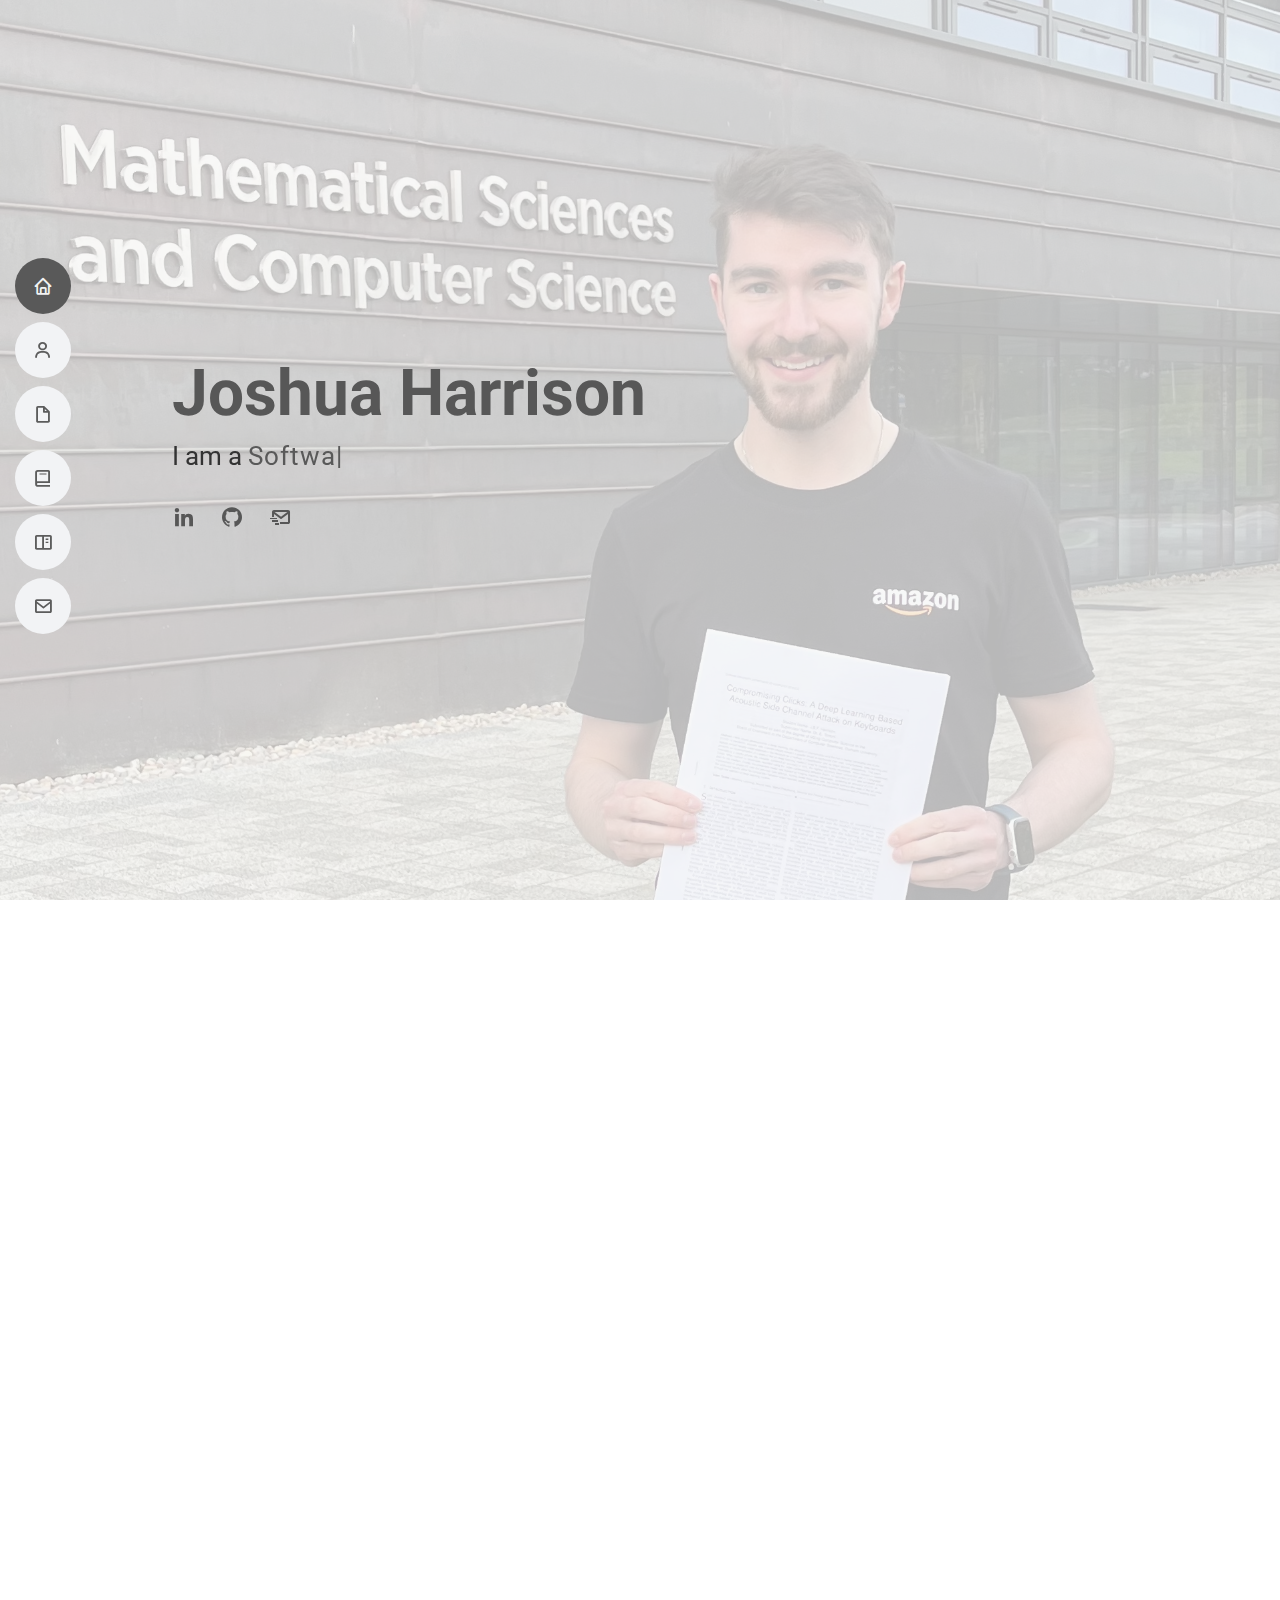
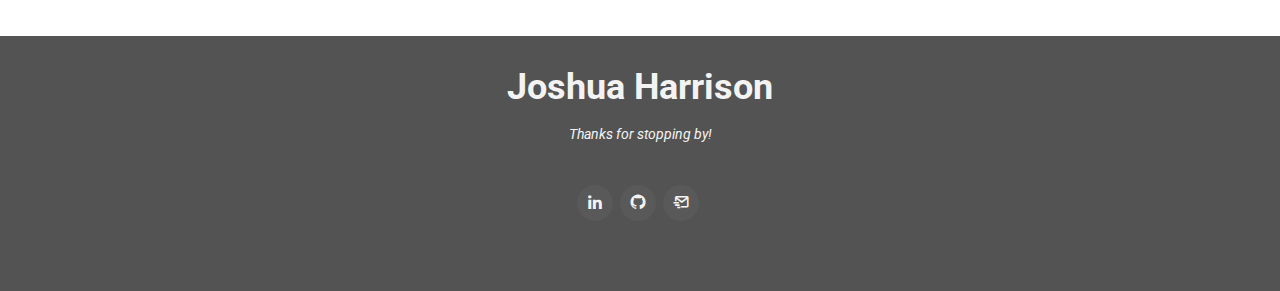
==== index.html @ a740c92d "adds sway instead of html link" ====
<!DOCTYPE html>
<html lang="en">

<head>
  <meta charset="utf-8">
  <meta content="width=device-width, initial-scale=1.0" name="viewport">

  <title>Joshua Harrison</title>
  <meta content="" name="description">
  <meta content="" name="keywords">

  <!-- Favicons -->
  <link href="assets/img/favicon.png" rel="icon">
  <link href="assets/img/apple-touch-icon.png" rel="apple-touch-icon">

  <!-- Google Fonts -->
  <link rel="preconnect" href="https://fonts.gstatic.com" crossorigin>
  <link
    href="https://fonts.googleapis.com/css2?family=Roboto:ital,wght@0,100;0,300;0,400;0,500;0,700;0,900;1,100;1,300;1,400;1,500;1,700;1,900&display=swap"
    rel="stylesheet">

  <!-- Vendor CSS Files -->
  <link href="assets/vendor/aos/aos.css" rel="stylesheet">
  <link href="assets/vendor/bootstrap/css/bootstrap.min.css" rel="stylesheet">
  <link href="assets/vendor/bootstrap-icons/bootstrap-icons.css" rel="stylesheet">
  <link href="assets/vendor/boxicons/css/boxicons.min.css" rel="stylesheet">
  <link href="assets/vendor/glightbox/css/glightbox.min.css" rel="stylesheet">
  <link href="assets/vendor/swiper/swiper-bundle.min.css" rel="stylesheet">

  <!-- Template Main CSS File -->
  <link href="assets/css/style.css" rel="stylesheet">

  <!-- =======================================================
  * Template Name: MyResume - v4.3.0
  * Template URL: https://bootstrapmade.com/free-html-bootstrap-template-my-resume/
  * Author: BootstrapMade.com
  * License: https://bootstrapmade.com/license/
  ======================================================== -->
</head>

<body>

  <!-- ======= Mobile nav toggle button ======= -->
  <!-- <button type="button" class="mobile-nav-toggle d-xl-none"><i class="bi bi-list mobile-nav-toggle"></i></button> -->
  <i class="bi bi-list mobile-nav-toggle d-xl-none"></i>
  <!-- ======= Header ======= -->
  <header id="header" class="d-flex flex-column justify-content-center">

    <nav id="navbar" class="navbar nav-menu">
      <ul>
        <li><a href="#hero" class="nav-link scrollto active"><i class="bx bx-home"></i> <span>Home</span></a></li>
        <li><a href="#about" class="nav-link scrollto"><i class="bx bx-user"></i> <span>About</span></a></li>
        <li><a href="#resume" class="nav-link scrollto"><i class="bx bx-file-blank"></i> <span>Resume</span></a></li>
        <li><a href="#projects" class="nav-link scrollto"><i class="bx bx-book"></i> <span>Published Papers</span></a></li>
        <li><a href="#portfolio" class="nav-link scrollto"><i class="bx bx-book-content"></i> <span>Portfolio</span></a>
        </li>
        <li><a href="#contact" class="nav-link scrollto"><i class="bx bx-envelope"></i> <span>Contact</span></a></li>
      </ul>
    </nav><!-- .nav-menu -->

  </header><!-- End Header -->

  <!-- ======= Hero Section ======= -->
  <section id="hero" class="d-flex flex-column justify-content-center">
    <div class="container" data-aos="zoom-in" data-aos-delay="100">
      <h1>Joshua Harrison</h1>
      <p>I am a <span class="typed"
          data-typed-items="Software Development Engineer, First Class MEng Computer Scientist, Published academic, Durham University graduate, Music lover, Book lover"></span>
      </p>
      <div class="social-links">
        <a href="https://www.linkedin.com/in/jbfh/" class="linkedin"><i class="bx bxl-linkedin"></i></a>
        <a href="https://github.com/JBFH-Dev" class="facebook"><i class="bx bxl-github"></i></a>
        <a href="mailto:josh@jbfh.com" class="email"><i class="bx bx-mail-send"></i></a>
      </div>
    </div>
  </section><!-- End Hero -->

  <main id="main">

    <!-- ======= About Section ======= -->
    <section id="about" class="about">
      <div class="container" data-aos="fade-up">

        <div class="section-title">
          <h2>About</h2>
        </div>

        <div class="row">
          <div class="col-lg-4">
            <img src="assets/img/FullBW.JPEG" class="img-fluid" alt="" style="border-radius: 25px;">
          </div>
          <div class="col-lg-8 pt-4 pt-lg-0 content">
            <h2 style="text-transform: none; font-weight: 500;">Hello World.</h2>
            <p>
              With a year of dynamic experience as a Software Developer at Amazon and two insightful internships at Barclays,
              I've cultivated a solid foundation in feature development and collaborative dynamics.
              <br><br>
              Beyond my career, my passion for machine learning and innate curiosity has driven projects
              such as <a href="https://github.com/JBFH-Dev/Stock-Headline-Sentiment-Accuracy-Classifier">language-based stock analysis models</a>, 
              <a href="https://github.com/JBFH-Dev/Yelp-Restaurant-Hybrid-Recommender-System">hybrid recommender systems</a>,
              <a href="https://sway.office.com/1DdJevvHJ4UG0EzP?ref=Link&loc=mysways">contributions to national curriculums</a> and
              a published paper that found its way into news, blogs, and radio discussions across Canada, Brazil, the US, and the UK.
              <br><br>
              Thinking towards my future, my path is now aimed at the crossroads of technology and management. 
              With a balanced experience in owning crucial meetings, rapid prioritisation and technical design
              I'm excited about the prospect of contributing my skills to higher-level software engineering roles and transitioning into entry-level management positions. 
              <br><br>
              Join me as I navigate these paths and work towards bringing a balanced blend of innovation, customer delight and practicality to my work.
            </p>
            <div class="row">
              <div class="col-lg-6">
                <ul>
                  <li></li>
                  <li><i class="bi bi-chevron-right"></i> <strong>Location:</strong> <span>London, UK</span></li>
                  <li><i class="bi bi-chevron-right"></i> <strong>Relocation:</strong> <span>Possible</span></li>
                  <li><i class="bi bi-chevron-right"></i> <strong>Employment:</strong> <span>SDE at Amazon <em>(1 year)</em></span></li>
                  <li><i class="bi bi-chevron-right"></i> <strong>Email:</strong> <span><a
                        href="mailto:josh@jbfh.com">josh@jbfh.com</a></span></span></li>
                </ul>
              </div>
            </div>
          </div>
        </div>
      </div>
    </section><!-- End About Section -->

    <!-- ======= Facts Section ======= -->
    <!--
    <section id="facts" class="facts">
      <div class="container" data-aos="fade-up">

        <div class="section-title">
          <h2>Experience</h2>
        </div>

        <div class="row">

          <div class="col-lg-3 col-md-6">
            <div class="count-box">
              <i class="bi bi-diagram-3"></i>
              <span data-purecounter-start="0" data-purecounter-end="28" data-purecounter-duration="1"
                class="purecounter"></span>
              <p>Modules Studied</p>
            </div>
          </div>

          <div class="col-lg-3 col-md-6 mt-5 mt-lg-0">
            <div class="count-box">
              <i class="bi bi-percent"></i>
              <span data-purecounter-start="0" data-purecounter-end="74" data-purecounter-duration="1"
                class="purecounter"></span>
              <p>Weighted Average</p>
            </div>
          </div>

          <div class="col-lg-3 col-md-6 mt-5 mt-md-0">
            <div class="count-box">
              <i class="bi bi-award"></i>
              <span data-purecounter-start="0" data-purecounter-end="9" data-purecounter-duration="1"
                class="purecounter"></span>
              <p>Awards &amp; Certificates</p>
            </div>
          </div>

          <div class="col-lg-3 col-md-6 mt-5 mt-lg-0">
            <div class="count-box">
              <i class="bi bi-door-open"></i>
              <span data-purecounter-start="0" data-purecounter-end="2" data-purecounter-duration="1"
                class="purecounter"></span>
              <p>Internships</p>
            </div>
          </div>

        </div>

      </div>
    </section>--><!-- End Facts Section -->

    <!-- ======= Skills Section ======= -->
    <section id="skills" class="skills section-bg">
      <div class="container" data-aos="fade-up">

        <div class="section-title">
          <h2>Skills</h2>
          <p>Throughout my experience in tech, I have attained a number of skills at varying levels of proficiency.
            Please see below for an example of some of the technologies I have had the opportunity to use. This is a
            list I'm always excited and eager to add to!</p>
        </div>

        <div class="row skills-content">

          <div class="col-lg-6">

            <div class="progress">
              <span class="skill">Python <i class="val">100%</i></span>
              <div class="progress-bar-wrap">
                <div class="progress-bar" role="progressbar" aria-valuenow="100" aria-valuemin="0" aria-valuemax="100">
                </div>
              </div>
            </div>

            <div class="progress">
              <span class="skill">Java <i class="val">80%</i></span>
              <div class="progress-bar-wrap">
                <div class="progress-bar" role="progressbar" aria-valuenow="80" aria-valuemin="0" aria-valuemax="100">
                </div>
              </div>
            </div>

            <div class="progress">
              <span class="skill">DevOps <i class="val">80%</i></span>
              <div class="progress-bar-wrap">
                <div class="progress-bar" role="progressbar" aria-valuenow="80" aria-valuemin="0" aria-valuemax="100">
                </div>
              </div>
            </div>

            <div class="progress">
              <span class="skill">Amazon Web Services <i class="val">60%</i></span>
              <div class="progress-bar-wrap">
                <div class="progress-bar" role="progressbar" aria-valuenow="60" aria-valuemin="0" aria-valuemax="100">
                </div>
              </div>
            </div>

          </div>

          <div class="col-lg-6">

            <div class="progress">
              <span class="skill">C <i class="val">60%</i></span>
              <div class="progress-bar-wrap">
                <div class="progress-bar" role="progressbar" aria-valuenow="60" aria-valuemin="0" aria-valuemax="100">
                </div>
              </div>
            </div>

            <div class="progress">
              <span class="skill">AWS CDK <i class="val">60%</i></span>
              <div class="progress-bar-wrap">
                <div class="progress-bar" role="progressbar" aria-valuenow="60" aria-valuemin="0" aria-valuemax="100">
                </div>
              </div>
            </div>

            <div class="progress">
              <span class="skill">SQL <i class="val">50%</i></span>
              <div class="progress-bar-wrap">
                <div class="progress-bar" role="progressbar" aria-valuenow="50" aria-valuemin="0" aria-valuemax="100">
                </div>
              </div>
            </div>

            <div class="progress">
              <span class="skill">Hadoop <i class="val">40%</i></span>
              <div class="progress-bar-wrap">
                <div class="progress-bar" role="progressbar" aria-valuenow="40" aria-valuemin="0" aria-valuemax="100">
                </div>
              </div>
            </div>

          </div>
        </div>
      </div>
    </section><!-- End Skills Section -->

    <!-- ======= Resume Section ======= -->
    <section id="resume" class="resume">
      <div class="container" data-aos="fade-up">

        <div class="section-title">
          <h2>Resume</h2>
          <p>Below is a selection of my relevant work experience, please see my <a
              href="https://www.linkedin.com/in/jbfh/">LinkedIn</a> or <a href="#contact">Contact Me</a> for further
            details. </p>
        </div>

        <div class="row">
          <div class="col-lg-6">
            <h3 class="resume-title">Education</h3>
            <div class="resume-item">
              <img class="logo" src="assets/img/DurhamLogo.jpeg" alt="Durham Shield Logo">
              <h4>Durham University, UK</h4>
              <h5>2018 - 2022</h5>
              <p><em>MEng Computer Science</em></p>
              <p>Weighted Average: <b>74%</b> (1st Class with Honours)
                <br>Modules studied include:
              </p>
              <ul style="line-height: 0.8em;">
                <li>Cybersecurity</li>
                <li>Recommender Systems</li>
                <li>Software Engineering</li>
                <li>Networks and Systems</li>
                <li>Natural Language Processing</li>
                <li>Virtual and Augmented reality</li>
                <li>Multimedia and Game Development</li>
                <li>Public Engagement in Computer Science</li>
                <li>Deep Learning and Reinforcement Learning</li>
                <li>Advanced Computer Graphics and Visualization</li>
                <li>Computer Vision &amp; Advanced Computer Vision</li>
                <li>Computational Modelling in the Humanities and Social Sciences</li>
              </ul>
            </div>
            <div class="resume-item">
              <img class="logo" src="assets/img/BVGSLogo.jpeg" alt="Bishop Vesey's Grammar School Logo">
              <h4>Bishop Vesey's Grammar School</h4>
              <h5>2016 - 2018</h5>
              <p><em>A-Levels: Computer Science, Mathematics &amp; Physics</em><br>
                Grades: <b>A*, A*, A</b> respectively</p>
              <p><em>AS-Level: History</em><br>
                Grade: <b>A</b></p>
            </div>
          </div>
          <div class="col-lg-6">
            <h3 class="resume-title">Experience</h3>
            <div class="resume-item">
              <img class="logo" src="assets/img/AmazonLogo.jpeg" alt="Amazon Smile Logo">
              <h4>Software Development Engineer</h4>
              <h5>08/2022 - Present</h5>
              <p><em>Amazon</em></p>
              <ul>
                <li>Increased customer retention by adapting Prime Video Channels' 'Remind Me Later' feature for global use.</li>
                <li>Reduced oncall workload by taking ownership of automated alarming strategies for large scale services using AWS CDK.</li>
                <li>Identified and engaged with service vulnerabilities by particing in team's oncall rota.</li>
                <li>Increased access to employee support networks by actively developing and maintaining the Mental Health & Welbeing affinity group website.</li>
              </ul>
            </div>
            <div class="resume-item">
              <img class="logo" src="assets/img/BarclaysLogo.jpeg" alt="Barclays Eagle Logo">
              <h4>Risk, finance &amp; treasury technology intern</h4>
              <h5>06/2021 - 08/2021</h5>
              <p><em>Barclays</em></p>
              <ul>
                <li>Optimized and automated distributed cloud resource monitoring from
                  taking hours to minutes through VBA automation.</li>
                <li>Took ownership and led neurodiversity event
                  with 800+ invitees.</li>
              </ul>
            </div>
            <div class="resume-item">
              <img class="logo" src="assets/img/BarclaysLogo.jpeg" alt="Barclays Eagle Logo">
              <h4>Risk, finance &amp; treasury technology intern</h4>
              <h5>07/2020 - 08/2020</h5>
              <p><em>Barclays</em></p>
              <ul>
                <li>Contributed to data reconciliation for the European Securities and Markets Authority across 14 tables and over 3,000,000 records using Hadoop, Excel, SQL
                  and HIVE.</li>
                <li>Improved DevOps usage and project
                  management by migrating team from JIRA
                  to Rally.</li>
              </ul>
            </div>
            <div class="resume-item">
              <img class="logo" src="assets/img/DurhamLogo.jpeg" alt="Durham Shield Logo">
              <h4>Bar Staff, Gym Staff & Assistant Events Officer</h4>
              <h5>11/2021 - 07/2022</h5>
              <p><em>South College, Durham University</em></p>
              <ul>
                <li>Worked within a diverse team to lead and support in-house events, create inclusive environments and regularly break bar revenue
                  records while raising significant money for charity.</li>
              </ul>
            </div>
            <div class="resume-item">
              <img class="logo" src="assets/img/NHSLogo.jpeg" alt="NHS Logo">
              <h4>Young advisor &amp; Youth lead champion</h4>
              <h5>10/2015 - 06/2018</h5>
              <p><em>NHS &amp; CYP-IAPT</em></p>
              <ul>
                <li>Assisted in re-centering the Derby University CBT training course to centre on the patient as an end
                customer.</li>
                <li>Presented at regional board meetings to update senior staff with customer experience.</li>
                <li>Enforced quality service across hospitals in the midlands through audits, interviews and board
                  meetings with NHS trusts.</li>
              </ul>
            </div>
            <div class="resume-item">
              <h4>Actor</h4>
              <h5>07/2008 - 07/2016</h5>
              <p><em>TrEAD Stage School</em></p>
              <ul>
                <li>Performed within diverse casts to develop and perform musicals with professional
                  west-end choreographers and directors.</li>
                <li>Acquired leading roles in venues across the country, most notably the Manchester Palace Theatre.</li>
              </ul>
            </div>
          </div>
        </div>

      </div>
    </section><!-- End Resume Section -->

    <!-- ======= Project Section ======= -->
    <section id="projects" class="about">
      <div class="container" data-aos="fade-up">
        <div class="row">
          <div class="col-lg-4">
            <img src="assets/img/Abstract.png" class="img-fluid" alt="" style="border-radius: 10px; filter: brightness(90%);">
          </div>
          <div class="col-lg-8 pt-4 pt-lg-0 content">
            <h2 style="text-transform: none; font-weight: 500;">A Practical Deep Learning-Based Acoustic Side Channel Attack on Keyboards</h2>
            <p>
              As part of my MEng at Durham University (2018 - 2022), I performed an experiment in which I wanted to see if a deep learning (DL) model built for image recognition
              could apply it's top-of-the-line architecture to the relatively underexplored problem of keystroke acoustic classification...
            </p>

            <div class="info">
              <div class="email">
                  <a href="./AcousticAttack.html" style="text-decoration: none;"><button class="projectButton"><i class="bx bx-link"></i><h5>See more</h5></button></a>
              </div>
            </div>

          </div>
        </div>
      </div>
    </section><!-- End Project Section -->

    <!-- ======= Portfolio Section ======= -->
    <section id="portfolio" class="portfolio section-bg">
      <div class="container" data-aos="fade-up">

        <div class="section-title">
          <h2>Portfolio</h2>
          <p>Below are a few of my past projects both from personal interest and as part of my degree, keep checking
            back or follow my <a href="https://github.com/JBFH-Dev">GitHub</a> to see progress!</p>
        </div>

        <div class="row">
          <div class="col-lg-12 d-flex justify-content-center" data-aos="fade-up" data-aos-delay="100">
            <ul id="portfolio-flters">
              <li data-filter="*" class="filter-active">All</li>
              <li data-filter=".filter-ml">Machine Learning</li>
              <li data-filter=".filter-web">Web</li>
            </ul>
          </div>
        </div>

        <div class="row portfolio-container" data-aos="fade-up" data-aos-delay="200">

          <div class="col-lg-4 col-md-6 portfolio-item filter-web">
            <div class="portfolio-wrap">
              <img src="assets/img/portfolio/ExploreBeaurepaire.png" class="img-fluid" alt="">
              <div class="portfolio-info">
                <h4>Explore Beaurepaire</h4>
                <p>HTML/CSS, JS, MongoDB</p>
                <div class="portfolio-links">
                  <a href="ExploreBeaurepaire.html" class="portfolio-details-lightbox" data-glightbox="type: external"
                  title="Portfolio Details"><i class="bx bx-plus"></i></a>
                  <a href="http://explore-beaurepaire.herokuapp.com/" data-glightbox="type: external"
                    title="Portfolio Details"><i class="bx bx-link"></i></a>
                </div>
              </div>
            </div>
          </div>

          <div class="col-lg-4 col-md-6 portfolio-item filter-ml">
            <div class="portfolio-wrap">
              <img src="assets/img/portfolio/headlines.jpg" class="img-fluid" alt="">
              <div class="portfolio-info">
                <h4>Stock Headline Sentiment Accuracy Classifier</h4>
                <p>Python - SKLearn, Pandas, Requests</p>
                <div class="portfolio-links">
                  <a href="StockHeadlines.html" class="portfolio-details-lightbox" data-glightbox="type: external"
                    title="Portfolio Details"><i class="bx bx-plus"></i></a>
                  <a href="https://github.com/JBFH-Dev/Stock-Headline-Sentiment-Accuracy-Classifier" data-glightbox="type: external"
                    title="Portfolio Details"><i class="bx bx-link"></i></a>
                </div>
              </div>
            </div>
          </div>

          <div class="col-lg-4 col-md-6 portfolio-item filter-ml">
            <div class="portfolio-wrap">
              <img src="assets/img/portfolio/RecSys.jpg" class="img-fluid" alt="">
              <div class="portfolio-info">
                <h4>Restaurant Hybrid Recommender System</h4>
                <p>Python - SKLearn, Pandas, SciPy</p>
                <div class="portfolio-links">
                  <a href="YelpRecommender.html" class="portfolio-details-lightbox" data-glightbox="type: external"
                    title="Portfolio Details"><i class="bx bx-plus"></i></a>
                  <a href="https://github.com/JBFH-Dev/Yelp-Restaurant-Hybrid-Recommender-System" data-glightbox="type: external"
                    title="Portfolio Details"><i class="bx bx-link"></i></a>
                </div>
              </div>
            </div>
          </div>

          <div class="col-lg-4 col-md-6 portfolio-item filter-ml">
            <div class="portfolio-wrap">
              <img src="assets/img/portfolio/Pegasus.png" class="img-fluid" alt="">
              <div class="portfolio-info">
                <h4>Pegasus Image Generating GAN</h4>
                <p>Python - PyTorch</p>
                <div class="portfolio-links">
                  <a href="PegasusGan.html" class="portfolio-details-lightbox" data-glightbox="type: external"
                    title="Portfolio Details"><i class="bx bx-plus"></i></a>
                  <a href="https://github.com/JBFH-Dev/Pegasus-DCGAN" data-glightbox="type: external"
                    title="Portfolio Details"><i class="bx bx-link"></i></a>
                </div>
              </div>
            </div>
          </div>

          <div class="col-lg-4 col-md-6 portfolio-item filter-web">
            <div class="portfolio-wrap">
              <img src="assets/img/portfolio/Sway.png" class="img-fluid" alt="">
              <div class="portfolio-info">
                <h4>Just a Tool: Online Safety Course for Retired Persons</h4>
                <p>MS Sway</p>
                <div class="portfolio-links">
                  <a href="OnlineSafety.html" class="portfolio-details-lightbox" data-glightbox="type: external"
                    title="Portfolio Details"><i class="bx bx-plus"></i></a>
                  <a href="https://sway.office.com/1DdJevvHJ4UG0EzP?ref=Link&loc=mysways" data-glightbox="type: external"
                    title="Portfolio Details"><i class="bx bx-link"></i></a>
                </div>
              </div>
            </div>
          </div>

          <div class="col-lg-4 col-md-6 portfolio-item filter-ml">
            <div class="portfolio-wrap">
              <img src="assets/img/portfolio/Gravitar.png" class="img-fluid" alt="">
              <div class="portfolio-info">
                <h4>Gravitar-Playing ML</h4>
                <p>Python - PyTorch</p>
                <div class="portfolio-links">
                  <a href="GravitarML.html" class="portfolio-details-lightbox" data-glightbox="type: external"
                    title="Portfolio Details"><i class="bx bx-plus"></i></a>
                  <a href="https://github.com/JBFH-Dev/Gravitar-Playing-ML" data-glightbox="type: external"
                    title="Portfolio Details"><i class="bx bx-link"></i></a>
                </div>
              </div>
            </div>
          </div>

          <div class="col-lg-4 col-md-6 portfolio-item filter-oth">
            <div class="portfolio-wrap">
              <img src="assets/img/portfolio/Food.jpg" class="img-fluid" alt="">
              <div class="portfolio-info">
                <h4>Distributed Food Ordering System</h4>
                <p>Python - Pyro4</p>
                <div class="portfolio-links">
                  <a href="FoodOrders.html" class="portfolio-details-lightbox" data-glightbox="type: external"
                    title="Portfolio Details"><i class="bx bx-plus"></i></a>
                  <a href="https://github.com/JBFH-Dev/DistributedFoodOrdering" data-glightbox="type: external"
                    title="Portfolio Details"><i class="bx bx-link"></i></a>
                </div>
              </div>
            </div>
          </div>

        </div>

      </div>
    </section><!-- End Portfolio Section -->

   

    <!-- ======= Contact Section ======= -->
    <section id="contact" class="contact">
      <div class="container" data-aos="fade-up">

        <div class="section-title">
          <h2>Contact</h2>
        </div>

        <div class="row mt-1">

          <div class="col-lg-4">
            <div class="info">

              <div class="email">
                <i class="bx bx-mail-send"></i>
                <h4>Email:</h4>
                <p><a style="color: #949494;" href="mailto:josh@jbfh.com">josh@jbfh.com</a></p>
              </div>

              <div class="email">
                <i class="bx bxl-linkedin"></i>
                <h4>LinkedIn:</h4>
                <p><a style="color: #949494;"
                    href="https://www.linkedin.com/in/jbfh/">https://www.linkedin.com/in/jbfh/</a></p>
              </div>

            </div>

          </div>

          <div class="col-lg-8 mt-5 mt-lg-0">

            <img src="assets/img/portfolio/LinkedInBanner.jpeg" class="img-fluid" alt="" style="border-radius: 25px;">
          </div>

        </div>

      </div>
    </section><!-- End Contact Section -->

  </main><!-- End #main -->

  <!-- ======= Footer ======= -->
  <footer id="footer">
    <div class="container">
      <h3>Joshua Harrison</h3>
      <p>Thanks for stopping by!</p>
      <div class="social-links">
        <a href="https://www.linkedin.com/in/jbfh/" class="linkedin"><i class="bx bxl-linkedin"></i></a>
        <a href="https://github.com/JBFH-Dev" class="facebook"><i class="bx bxl-github"></i></a>
        <a href="mailto:josh@jbfh.com" class="email"><i class="bx bx-mail-send"></i></a>
      </div>

    </div>
  </footer><!-- End Footer -->

  <div id="preloader"></div>
  <a href="#" class="back-to-top d-flex align-items-center justify-content-center"><i
      class="bi bi-arrow-up-short"></i></a>

  <!-- Vendor JS Files -->
  <script src="assets/vendor/aos/aos.js"></script>
  <script src="assets/vendor/bootstrap/js/bootstrap.bundle.min.js"></script>
  <script src="assets/vendor/glightbox/js/glightbox.min.js"></script>
  <script src="assets/vendor/isotope-layout/isotope.pkgd.min.js"></script>
  <script src="assets/vendor/php-email-form/validate.js"></script>
  <script src="assets/vendor/purecounter/purecounter.js"></script>
  <script src="assets/vendor/swiper/swiper-bundle.min.js"></script>
  <script src="assets/vendor/typed.js/typed.min.js"></script>
  <script src="assets/vendor/waypoints/noframework.waypoints.js"></script>

  <!-- Template Main JS File -->
  <script src="assets/js/main.js"></script>

</body>

</html>
---- assets/css/style.css ----
/**
* Template Name: MyResume - v4.3.0
* Template URL: https://bootstrapmade.com/free-html-bootstrap-template-my-resume/
* Author: BootstrapMade.com
* License: https://bootstrapmade.com/license/
*/

/*--------------------------------------------------------------
# General
--------------------------------------------------------------*/
body {
  font-family: "Roboto", sans-serif;
  color: #000000;
}

a {
  color: #000000;
  text-decoration: underline;
}

a:hover {
  color: #e4e4e4;
  text-decoration: none;
}

h1, h2, h3, h4, h5, h6 {
  font-family: "Roboto", sans-serif;
}

/*--------------------------------------------------------------
# Back to top button
--------------------------------------------------------------*/
.back-to-top {
  position: fixed;
  visibility: hidden;
  opacity: 0;
  right: 15px;
  bottom: 15px;
  z-index: 996;
  background: #595959;
  width: 40px;
  height: 40px;
  border-radius: 50px;
  transition: all 0.4s;
}

.back-to-top i {
  font-size: 28px;
  color: #f3f3f3;
  line-height: 0;
}

.back-to-top:hover {
  background: #b3b3b3;
  color: #f3f3f3;
}

.back-to-top.active {
  visibility: visible;
  opacity: 1;
}

/*--------------------------------------------------------------
# Preloader
--------------------------------------------------------------*/
#preloader {
  position: fixed;
  top: 0;
  left: 0;
  right: 0;
  bottom: 0;
  z-index: 9999;
  overflow: hidden;
  background: #f3f3f3;
}

#preloader:before {
  content: "";
  position: fixed;
  top: calc(50% - 30px);
  left: calc(50% - 30px);
  border: 6px solid #595959;
  border-top-color: #f3f3f3;
  border-bottom-color: #f3f3f3;
  border-radius: 50%;
  width: 60px;
  height: 60px;
  -webkit-animation: animate-preloader 1s linear infinite;
  animation: animate-preloader 1s linear infinite;
}

@-webkit-keyframes animate-preloader {
  0% {
    transform: rotate(0deg);
  }
  100% {
    transform: rotate(360deg);
  }
}

@keyframes animate-preloader {
  0% {
    transform: rotate(0deg);
  }
  100% {
    transform: rotate(360deg);
  }
}

/*--------------------------------------------------------------
# Disable aos animation delay on mobile devices
--------------------------------------------------------------*/
@media screen and (max-width: 768px) {
  [data-aos-delay] {
    transition-delay: 0 !important;
  }
}

/*--------------------------------------------------------------
# Header
--------------------------------------------------------------*/
#header {
  position: fixed;
  top: 0;
  left: 0;
  bottom: 0;
  z-index: 9997;
  transition: all 0.5s;
  padding: 15px;
  overflow-y: auto;
}

@media (max-width: 992px) {
  #header {
    width: 300px;
    background: #f3f3f3;
    border-right: 1px solid #e6e9ec;
    left: -300px;
  }
}

@media (min-width: 992px) {
  #main {
    margin-left: 100px;
  }
}

/*--------------------------------------------------------------
# Navigation Menu
--------------------------------------------------------------*/
/**
* Desktop Navigation 
*/
.nav-menu {
  padding: 0;
  display: block;
}

.nav-menu * {
  margin: 0;
  padding: 0;
  list-style: none;
}

.nav-menu > ul > li {
  position: relative;
  white-space: nowrap;
}

.nav-menu a, .nav-menu a:focus {
  display: flex;
  align-items: center;
  color: #5c5c5c;
  padding: 10px 18px;
  margin-bottom: 8px;
  transition: 0.3s;
  font-size: 15px;
  border-radius: 50px;
  background: #f2f3f5;
  height: 56px;
  width: 100%;
  overflow: hidden;
  transition: 0.3s;
}

.nav-menu a i, .nav-menu a:focus i {
  font-size: 20px;
}

.nav-menu a span, .nav-menu a:focus span {
  padding: 0 5px 0 7px;
  color: #575757;
}

@media (min-width: 992px) {
  .nav-menu a, .nav-menu a:focus {
    width: 56px;
  }
  .nav-menu a span, .nav-menu a:focus span {
    display: none;
    color: #f3f3f3;
  }
}

.nav-menu a:hover, .nav-menu .active, .nav-menu .active:focus, .nav-menu li:hover > a {
  color: #f3f3f3;
  background: #595959;
}

.nav-menu a:hover span, .nav-menu .active span, .nav-menu .active:focus span, .nav-menu li:hover > a span {
  color: #f3f3f3;
}

.nav-menu a:hover, .nav-menu li:hover > a {
  width: 100%;
  color: #f3f3f3;
}

.nav-menu a:hover span, .nav-menu li:hover > a span {
  display: block;
}

/**
* Mobile Navigation 
*/
.mobile-nav-toggle {
  position: fixed;
  right: 10px;
  top: 10px;
  z-index: 9998;
  border: 0;
  background: none;
  font-size: 28px;
  transition: all 0.4s;
  outline: none !important;
  line-height: 0;
  cursor: pointer;
  border-radius: 50px;
  padding: 5px;
}

.mobile-nav-toggle i {
  color: #575757;
}

.mobile-nav-active {
  overflow: hidden;
}

.mobile-nav-active #header {
  left: 0;
}

.mobile-nav-active .mobile-nav-toggle {
  color: #f3f3f3;
  background-color: #595959;
}

/*--------------------------------------------------------------
# Hero Section
--------------------------------------------------------------*/
#hero {
  width: 100%;
  height: 100vh;
  background: url("../img/Amzn.JPEG") top right no-repeat;
  background-size: cover;
  position: relative;
}

@media (min-width: 992px) {
  #hero {
    padding-left: 160px;
  }
}

#hero:before {
  content: "";
  background: rgba(245, 245, 245, 0.75);
  position: absolute;
  bottom: 0;
  top: 0;
  left: 0;
  right: 0;
}

#hero h1 {
  margin: 0;
  font-size: 64px;
  font-weight: 700;
  line-height: 56px;
  color: #575757;
}

#hero p {
  color: #333333;
  margin: 15px 0 0 0;
  font-size: 26px;
  font-family: "Roboto", sans-serif;
}

#hero p span {
  color: #595959;
  letter-spacing: 1px;
}

#hero .social-links {
  margin-top: 30px;
}

#hero .social-links a {
  font-size: 24px;
  display: inline-block;
  color: #575757;
  line-height: 1;
  margin-right: 20px;
  transition: 0.3s;
}

#hero .social-links a:hover {
  color: #595959;
}

@media (max-width: 992px) {
  #hero {
    text-align: center;
  }
  #hero h1 {
    font-size: 32px;
    line-height: 36px;
  }
  #hero p {
    margin-top: 10px;
    font-size: 20px;
    line-height: 24px;
  }
}

/*--------------------------------------------------------------
# Sections General
--------------------------------------------------------------*/
section {
  padding: 60px 0;
  overflow: hidden;
}

.section-title {
  text-align: center;
  padding-bottom: 30px;
}

.section-title h2 {
  font-size: 32px;
  font-weight: bold;
  text-transform: uppercase;
  margin-bottom: 20px;
  padding-bottom: 20px;
  position: relative;
  color: #535353;
}

.section-title h2::before {
  content: '';
  position: absolute;
  display: block;
  width: 120px;
  height: 1px;
  background: #ddd;
  bottom: 1px;
  left: calc(50% - 60px);
}

.section-title h2::after {
  content: '';
  position: absolute;
  display: block;
  width: 40px;
  height: 3px;
  background: #575757;
  bottom: 0;
  left: calc(50% - 20px);
}

.section-title p {
  margin-bottom: 0;
}

/*--------------------------------------------------------------
# About
--------------------------------------------------------------*/
.about .content h3 {
  font-weight: 700;
  font-size: 26px;
  color: #595959;
}

.about .content ul {
  list-style: none;
  padding: 0;
}

.about .content ul li {
  margin-bottom: 20px;
  display: flex;
  align-items: center;
}

.about .content ul strong {
  margin-right: 10px;
}

.about .content ul i {
  font-size: 16px;
  margin-right: 5px;
  color: #595959;
  line-height: 0;
}

.about .content p:last-child {
  margin-bottom: 0;
}

.about .info {
  width: 100%;
  background: #fff;
  justify-content: center;
  align-items: center;
}

.about .info i {
  font-size: 20px;
  color: #595959;
  float: left;
  width: 44px;
  height: 44px;
  background: #d3d3d3;
  display: flex;
  justify-content: center;
  align-items: center;
  border-radius: 50px;
  margin-right: 16px;
  transition: all 0.3s ease-in-out;
}

.projectButton {
  border-style: none;
  border-radius: 20px;
  display: flex;
  justify-content: center;
  align-items: center;
  padding: 13px;
}

.about .info h5 {
  padding: 0 0 0 0px;
  margin-bottom: 0px;
}

.about .info p {
  padding: 0 0 0 60px;
  margin-bottom: 0;
  font-size: 14px;
  color: #949494;
}

.about .info .email, .contact .info .phone {
  margin-top: 40px;
}

.about .info .email:hover i, .contact .info .address:hover i, .contact .info .phone:hover i {
  background: #595959;
  color: #f3f3f3;
}


/*--------------------------------------------------------------
# Facts
--------------------------------------------------------------*/
.facts .count-box {
  padding: 30px 30px 25px 30px;
  margin-top: 30px;
  width: 100%;
  position: relative;
  text-align: center;
  background: #f3f3f3;
}

.facts .count-box i {
  position: absolute;
  top: -25px;
  left: 50%;
  transform: translateX(-50%);
  font-size: 24px;
  background: #595959;
  color: #f3f3f3;
  border-radius: 50px;
  display: inline-flex;
  align-items: center;
  justify-content: center;
  width: 48px;
  height: 48px;
}

.facts .count-box span {
  font-size: 36px;
  display: block;
  font-weight: 600;
  color: #1f1f1f;
}

.facts .count-box p {
  padding: 0;
  margin: 0;
  font-family: "Roboto", sans-serif;
  font-size: 14px;
}

/*--------------------------------------------------------------
# Skills
--------------------------------------------------------------*/
.skills .progress {
  height: 60px;
  display: block;
  background: none;
  border-radius: 0;
}

.skills .progress .skill {
  padding: 10px 0;
  margin: 0;
  text-transform: uppercase;
  display: block;
  font-weight: 600;
  font-family: "Roboto", sans-serif;
  color: #494949;
}

.skills .progress .skill .val {
  float: right;
  font-style: normal;
}

.skills .progress-bar-wrap {
  background: #f2f3f5;
}

.skills .progress-bar {
  width: 1px;
  height: 10px;
  transition: .9s;
  background-color: #595959;
}

/*--------------------------------------------------------------
# Resume
--------------------------------------------------------------*/
.resume .resume-title {
  font-size: 26px;
  font-weight: 700;
  margin-top: 20px;
  margin-bottom: 20px;
  color: #494949;
}

img.logo {
  height: 10%;
  width: 10%;
  border-radius: 5%; 
  display: block; 
  margin-bottom: 10px;
}

.resume .resume-item {
  padding: 0 0 20px 20px;
  margin-top: -2px;
  border-left: 2px solid #595959;
  position: relative;
}

.resume .resume-item h4 {
  line-height: 18px;
  font-size: 18px;
  font-weight: 600;
  text-transform: uppercase;
  font-family: "Roboto", sans-serif;
  color: #595959;
  margin-bottom: 10px;
}

.resume .resume-item h5 {
  font-size: 14px;
  font-style: italic;
  background: #535353;
  color: #f3f3f3;
  padding: 5px 15px;
  display: inline-block;
  font-weight: 400;
  margin-bottom: 10px;
}

.resume .resume-item ul {
  padding-left: 20px;
}

.resume .resume-item ul li {
  padding-bottom: 10px;
}

.resume .resume-item:last-child {
  padding-bottom: 0;
}

.resume .resume-item::before {
  content: "";
  position: absolute;
  width: 16px;
  height: 16px;
  border-radius: 50px;
  left: -9px;
  top: 0;
  background: #f3f3f3;
  border: 2px solid #595959;
}

/*--------------------------------------------------------------
# Portfolio
--------------------------------------------------------------*/
.portfolio .portfolio-item {
  margin-bottom: 30px;
}

.portfolio #portfolio-flters {
  padding: 0;
  margin: 0 auto 25px auto;
  list-style: none;
  text-align: center;
  background: #f3f3f3;
  border-radius: 50px;
  padding: 2px 15px;
}

.portfolio #portfolio-flters li {
  cursor: pointer;
  display: inline-block;
  padding: 10px 15px;
  font-size: 14px;
  font-weight: 600;
  line-height: 1;
  text-transform: uppercase;
  color: #000000;
  margin-bottom: 5px;
  transition: all 0.3s ease-in-out;
}

.portfolio #portfolio-flters li:hover, .portfolio #portfolio-flters li.filter-active {
  color: #595959;
}

.portfolio #portfolio-flters li:last-child {
  margin-right: 0;
}

.portfolio .portfolio-wrap {
  transition: 0.3s;
  position: relative;
  overflow: hidden;
  z-index: 1;
  background: rgba(69, 80, 91, 0.8);
}

.portfolio .portfolio-wrap::before {
  content: "";
  background: rgba(255, 255, 255, 0.7);
  position: absolute;
  left: 30px;
  right: 30px;
  top: 30px;
  bottom: 30px;
  transition: all ease-in-out 0.3s;
  z-index: 2;
  opacity: 0;
}

.portfolio .portfolio-wrap .portfolio-info {
  opacity: 0;
  position: absolute;
  top: 0;
  left: 0;
  right: 0;
  bottom: 0;
  text-align: center;
  z-index: 3;
  transition: all ease-in-out 0.3s;
  display: flex;
  flex-direction: column;
  justify-content: center;
  align-items: center;
}

.portfolio .portfolio-wrap .portfolio-info::before {
  display: block;
  content: "";
  width: 48px;
  height: 48px;
  position: absolute;
  top: 35px;
  left: 35px;
  border-top: 3px solid #d7dce1;
  border-left: 3px solid #d7dce1;
  transition: all 0.5s ease 0s;
  z-index: 9994;
}

.portfolio .portfolio-wrap .portfolio-info::after {
  display: block;
  content: "";
  width: 48px;
  height: 48px;
  position: absolute;
  bottom: 35px;
  right: 35px;
  border-bottom: 3px solid #d7dce1;
  border-right: 3px solid #d7dce1;
  transition: all 0.5s ease 0s;
  z-index: 9994;
}

.portfolio .portfolio-wrap .portfolio-info h4 {
  font-size: 20px;
  color: #575757;
  font-weight: 600;
}

.portfolio .portfolio-wrap .portfolio-info p {
  color: #575757;
  font-size: 14px;
  text-transform: uppercase;
  padding: 0;
  margin: 0;
}

.portfolio .portfolio-wrap .portfolio-links {
  text-align: center;
  z-index: 4;
}

.portfolio .portfolio-wrap .portfolio-links a {
  color: #575757;
  margin: 0 2px;
  font-size: 28px;
  display: inline-block;
  transition: 0.3s;
}

.portfolio .portfolio-wrap .portfolio-links a:hover {
  color: #fff;
}

.portfolio .portfolio-wrap:hover::before {
  top: 0;
  left: 0;
  right: 0;
  bottom: 0;
  opacity: 1;
}

.portfolio .portfolio-wrap:hover .portfolio-info {
  opacity: 1;
}

.portfolio .portfolio-wrap:hover .portfolio-info::before {
  top: 15px;
  left: 15px;
}

.portfolio .portfolio-wrap:hover .portfolio-info::after {
  bottom: 15px;
  right: 15px;
}

/*--------------------------------------------------------------
# Portfolio Details
--------------------------------------------------------------*/
.portfolio-details {
  padding-top: 40px;
}

.portfolio-details .portfolio-details-slider img {
  width: 100%;
}

.portfolio-details .portfolio-details-slider .swiper-pagination {
  margin-top: 20px;
  position: relative;
}

.portfolio-details .portfolio-details-slider .swiper-pagination .swiper-pagination-bullet {
  width: 12px;
  height: 12px;
  background-color: #f3f3f3;
  opacity: 1;
  border: 1px solid #595959;
}

.portfolio-details .portfolio-details-slider .swiper-pagination .swiper-pagination-bullet-active {
  background-color: #595959;
}

.portfolio-details .portfolio-info {
  padding: 30px;
  box-shadow: 0px 0 30px rgba(69, 80, 91, 0.08);
}

.portfolio-details .portfolio-info h3 {
  font-size: 22px;
  font-weight: 700;
  margin-bottom: 20px;
  padding-bottom: 20px;
  border-bottom: 1px solid #eee;
}

.portfolio-details .portfolio-info ul {
  list-style: none;
  padding: 0;
  font-size: 15px;
}

.portfolio-details .portfolio-info ul li + li {
  margin-top: 10px;
}

.portfolio-details .portfolio-description {
  padding-top: 30px;
}

.portfolio-details .portfolio-description h2 {
  font-size: 26px;
  font-weight: 700;
  margin-bottom: 20px;
}

.portfolio-details .portfolio-description p {
  padding: 0;
}

/*--------------------------------------------------------------
# Services
--------------------------------------------------------------*/
.services .icon-box {
  text-align: center;
  padding: 70px 20px 80px 20px;
  transition: all ease-in-out 0.3s;
  background: #f3f3f3;
  box-shadow: 0px 5px 90px 0px rgba(110, 123, 131, 0.05);
}

.services .icon-box .icon {
  margin: 0 auto;
  width: 100px;
  height: 100px;
  display: flex;
  align-items: center;
  justify-content: center;
  transition: ease-in-out 0.3s;
  position: relative;
}

.services .icon-box .icon i {
  font-size: 36px;
  transition: 0.5s;
  position: relative;
}

.services .icon-box .icon svg {
  position: absolute;
  top: 0;
  left: 0;
}

.services .icon-box .icon svg path {
  transition: 0.5s;
  fill: #f5f5f5;
}

.services .icon-box h4 {
  font-weight: 600;
  margin: 10px 0 15px 0;
  font-size: 22px;
}

.services .icon-box h4 a {
  color: #575757;
  transition: ease-in-out 0.3s;
}

.services .icon-box p {
  line-height: 24px;
  font-size: 14px;
  margin-bottom: 0;
}

.services .icon-box:hover {
  border-color: #f3f3f3;
  box-shadow: 0px 0 35px 0 rgba(0, 0, 0, 0.08);
}

.services .iconbox-blue i {
  color: #47aeff;
}

.services .iconbox-blue:hover .icon i {
  color: #f3f3f3;
}

.services .iconbox-blue:hover .icon path {
  fill: #fff;
}

.services .iconbox-orange i {
  color: #ffa76e;
}

.services .iconbox-orange:hover .icon i {
  color: #f3f3f3;
}

.services .iconbox-orange:hover .icon path {
  fill: #ffa76e;
}

.services .iconbox-pink i {
  color: #e80368;
}

.services .iconbox-pink:hover .icon i {
  color: #f3f3f3;
}

.services .iconbox-pink:hover .icon path {
  fill: #e80368;
}

.services .iconbox-yellow i {
  color: #ffbb2c;
}

.services .iconbox-yellow:hover .icon i {
  color: #f3f3f3;
}

.services .iconbox-yellow:hover .icon path {
  fill: #ffbb2c;
}

.services .iconbox-red i {
  color: #ff5828;
}

.services .iconbox-red:hover .icon i {
  color: #f3f3f3;
}

.services .iconbox-red:hover .icon path {
  fill: #ff5828;
}

.services .iconbox-teal i {
  color: #11dbcf;
}

.services .iconbox-teal:hover .icon i {
  color: #f3f3f3;
}

.services .iconbox-teal:hover .icon path {
  fill: #11dbcf;
}

/*--------------------------------------------------------------
# Testimonials
--------------------------------------------------------------*/
.testimonials .section-header {
  margin-bottom: 40px;
}

.testimonials .testimonial-item {
  text-align: center;
}

.testimonials .testimonial-item .testimonial-img {
  width: 120px;
  border-radius: 50%;
  border: 4px solid #f3f3f3;
  margin: 0 auto;
}

.testimonials .testimonial-item h3 {
  font-size: 20px;
  font-weight: bold;
  margin: 10px 0 5px 0;
  color: #111;
}

.testimonials .testimonial-item h4 {
  font-size: 14px;
  color: #999;
  margin: 0 0 15px 0;
}

.testimonials .testimonial-item .quote-icon-left, .testimonials .testimonial-item .quote-icon-right {
  color: #535353;
  font-size: 26px;
}

.testimonials .testimonial-item .quote-icon-left {
  display: inline-block;
  left: -5px;
  position: relative;
}

.testimonials .testimonial-item .quote-icon-right {
  display: inline-block;
  right: -5px;
  position: relative;
  top: 10px;
}

.testimonials .testimonial-item p {
  font-style: italic;
  margin: 0 auto 15px auto;
}

.testimonials .swiper-pagination {
  margin-top: 20px;
  position: relative;
}

.testimonials .swiper-pagination .swiper-pagination-bullet {
  width: 12px;
  height: 12px;
  background-color: #f3f3f3;
  opacity: 1;
  border: 1px solid #595959;
}

.testimonials .swiper-pagination .swiper-pagination-bullet-active {
  background-color: #595959;
}

@media (min-width: 992px) {
  .testimonials .testimonial-item p {
    width: 80%;
  }
}

/*--------------------------------------------------------------
# Contact
--------------------------------------------------------------*/
.contact .info {
  width: 100%;
  background: #fff;
}

.contact .info i {
  font-size: 20px;
  color: #595959;
  float: left;
  width: 44px;
  height: 44px;
  background: #d3d3d3;
  display: flex;
  justify-content: center;
  align-items: center;
  border-radius: 50px;
  transition: all 0.3s ease-in-out;
}

.contact .info h4 {
  padding: 0 0 0 60px;
  font-size: 22px;
  font-weight: 600;
  margin-bottom: 5px;
  color: #575757;
}

.contact .info p {
  padding: 0 0 0 60px;
  margin-bottom: 0;
  font-size: 14px;
  color: #949494;
}

.contact .info .email, .contact .info .phone {
  margin-top: 40px;
}

.contact .info .email:hover i, .contact .info .address:hover i, .contact .info .phone:hover i {
  background: #595959;
  color: #f3f3f3;
}

.contact .php-email-form {
  width: 100%;
  background: #fff;
}

.contact .php-email-form .form-group {
  padding-bottom: 8px;
}

.contact .php-email-form .error-message {
  display: none;
  color: #f3f3f3;
  background: #ed3c0d;
  text-align: left;
  padding: 15px;
  font-weight: 600;
}

.contact .php-email-form .error-message br + br {
  margin-top: 25px;
}

.contact .php-email-form .sent-message {
  display: none;
  color: #f3f3f3;
  background: #18d26e;
  text-align: center;
  padding: 15px;
  font-weight: 600;
}

.contact .php-email-form .loading {
  display: none;
  background: #f3f3f3;
  text-align: center;
  padding: 15px;
}

.contact .php-email-form .loading:before {
  content: "";
  display: inline-block;
  border-radius: 50%;
  width: 24px;
  height: 24px;
  margin: 0 10px -6px 0;
  border: 3px solid #18d26e;
  border-top-color: #eee;
  -webkit-animation: animate-loading 1s linear infinite;
  animation: animate-loading 1s linear infinite;
}

.contact .php-email-form input, .contact .php-email-form textarea {
  border-radius: 4px;
  box-shadow: none;
  font-size: 14px;
}

.contact .php-email-form input {
  height: 44px;
}

.contact .php-email-form textarea {
  padding: 10px 12px;
}

.contact .php-email-form button[type="submit"] {
  background: #595959;
  border: 0;
  padding: 10px 35px;
  color: #f3f3f3;
  transition: 0.4s;
  border-radius: 50px;
}

.contact .php-email-form button[type="submit"]:hover {
  background: #b3b3b3;
}

@-webkit-keyframes animate-loading {
  0% {
    transform: rotate(0deg);
  }
  100% {
    transform: rotate(360deg);
  }
}

@keyframes animate-loading {
  0% {
    transform: rotate(0deg);
  }
  100% {
    transform: rotate(360deg);
  }
}

/*--------------------------------------------------------------
# Footer
--------------------------------------------------------------*/
#footer {
  background: #535353;
  color: #f3f3f3;
  font-size: 14px;
  text-align: center;
  padding: 30px 0;
}

#footer h3 {
  font-size: 36px;
  font-weight: 700;
  position: relative;
  font-family: "Roboto", sans-serif;
  padding: 0;
  margin: 0 0 15px 0;
}

#footer p {
  font-size: 15;
  font-style: italic;
  padding: 0;
  margin: 0 0 40px 0;
}

#footer .social-links {
  margin: 0 0 40px 0;
}

#footer .social-links a {
  font-size: 18px;
  display: inline-block;
  background: #595959;
  color: #f3f3f3;
  line-height: 1;
  padding: 8px 0;
  margin-right: 4px;
  border-radius: 50%;
  text-align: center;
  width: 36px;
  height: 36px;
  transition: 0.3s;
}

#footer .social-links a:hover {
  background: #b3b3b3;
  color: #f3f3f3;
  text-decoration: none;
}

#footer .copyright {
  margin: 0 0 5px 0;
}

#footer .credits {
  font-size: 13px;
}
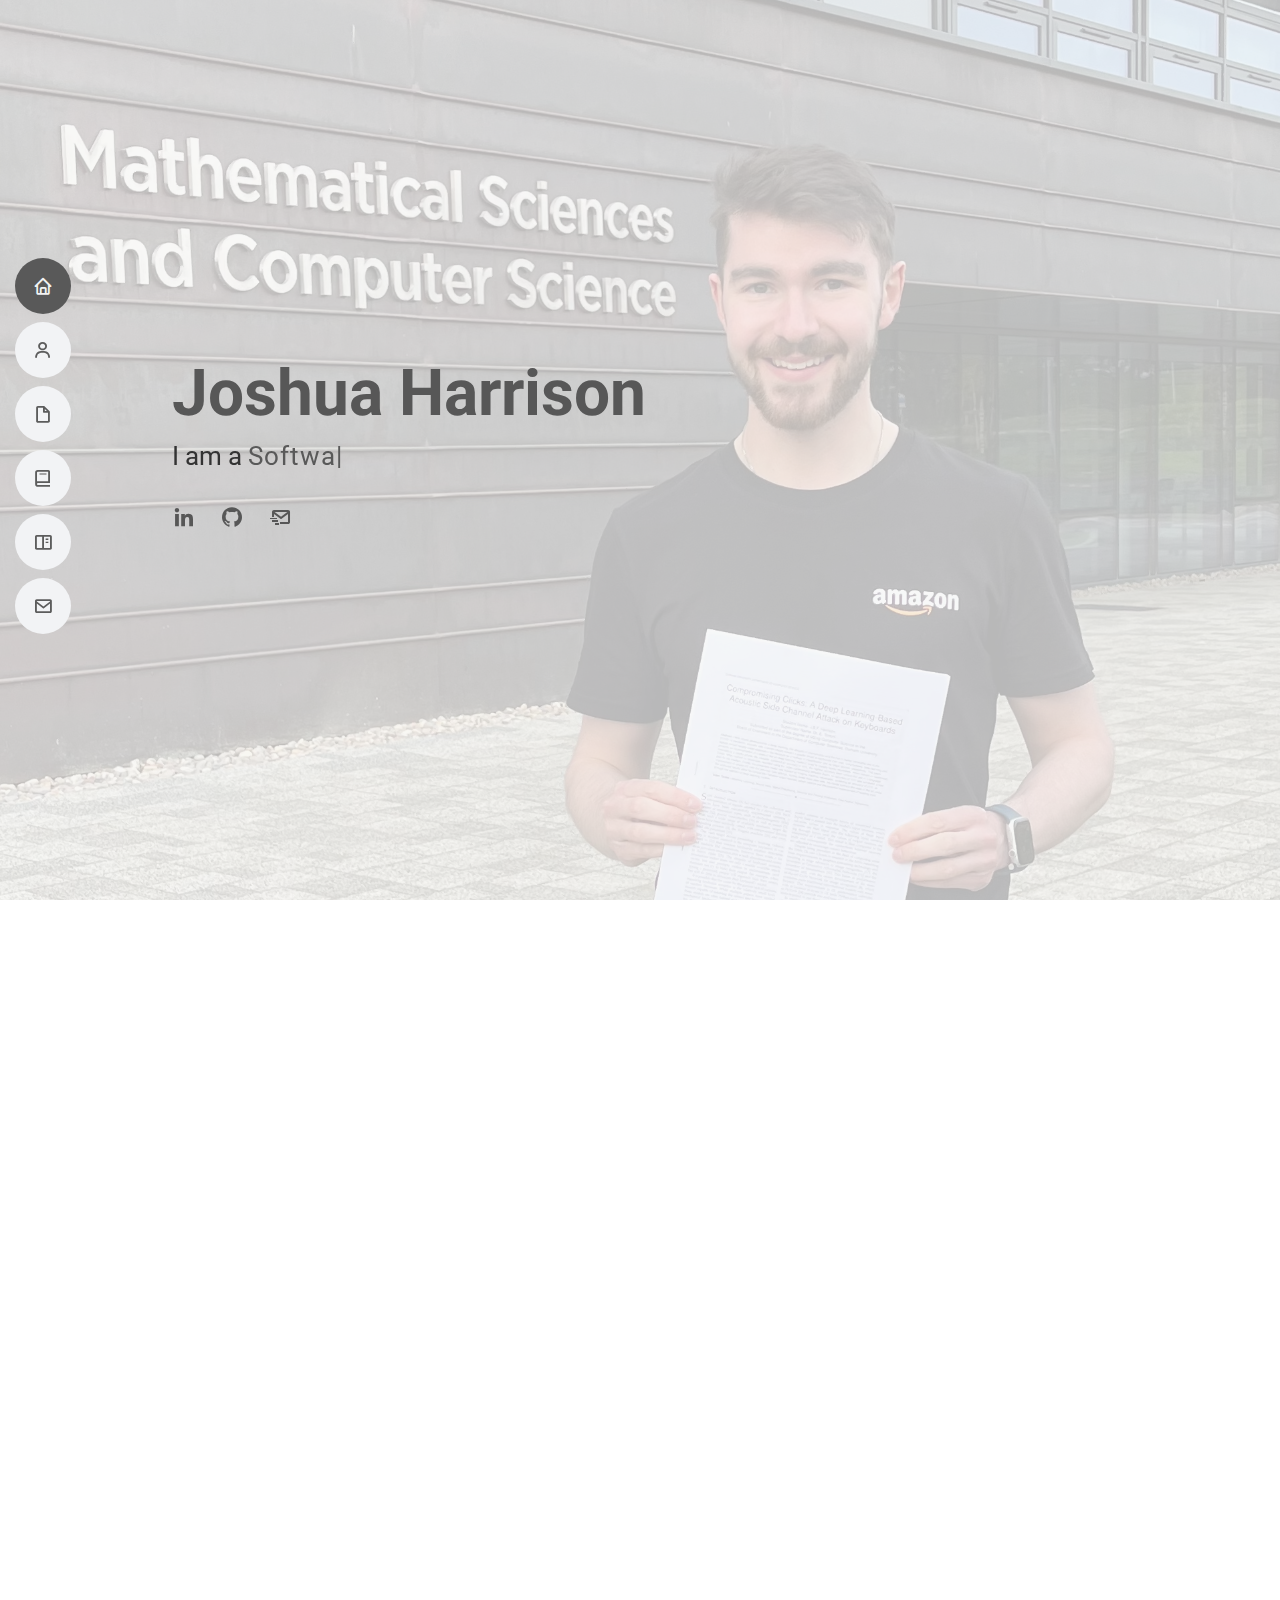
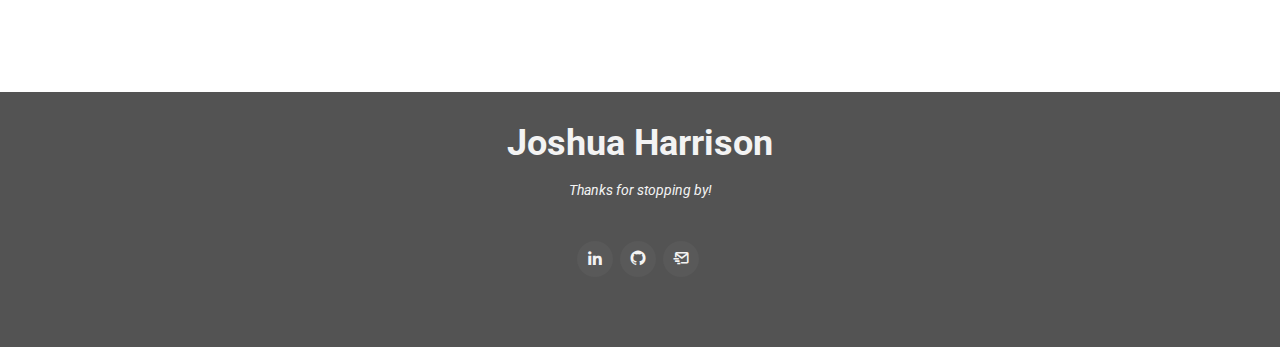
==== commit 36929663: "Spellcheck etc" ====
--- a/index.html
+++ b/index.html
@@ -51,7 +51,7 @@
         <li><a href="#hero" class="nav-link scrollto active"><i class="bx bx-home"></i> <span>Home</span></a></li>
         <li><a href="#about" class="nav-link scrollto"><i class="bx bx-user"></i> <span>About</span></a></li>
         <li><a href="#resume" class="nav-link scrollto"><i class="bx bx-file-blank"></i> <span>Resume</span></a></li>
-        <li><a href="#projects" class="nav-link scrollto"><i class="bx bx-book"></i> <span>Published Papers</span></a></li>
+        <li><a href="#papers" class="nav-link scrollto"><i class="bx bx-book"></i> <span>Published Papers</span></a></li>
         <li><a href="#portfolio" class="nav-link scrollto"><i class="bx bx-book-content"></i> <span>Portfolio</span></a>
         </li>
         <li><a href="#contact" class="nav-link scrollto"><i class="bx bx-envelope"></i> <span>Contact</span></a></li>
@@ -65,7 +65,7 @@
     <div class="container" data-aos="zoom-in" data-aos-delay="100">
       <h1>Joshua Harrison</h1>
       <p>I am a <span class="typed"
-          data-typed-items="Software Development Engineer, First Class MEng Computer Scientist, Published academic, Durham University graduate, Music lover, Book lover"></span>
+          data-typed-items="Software Development Engineer, first Class MEng Computer Scientist, published academic, Durham University graduate, music lover, book lover"></span>
       </p>
       <div class="social-links">
         <a href="https://www.linkedin.com/in/jbfh/" class="linkedin"><i class="bx bxl-linkedin"></i></a>
@@ -92,14 +92,15 @@
           <div class="col-lg-8 pt-4 pt-lg-0 content">
             <h2 style="text-transform: none; font-weight: 500;">Hello World.</h2>
             <p>
-              With a year of dynamic experience as a Software Developer at Amazon and two insightful internships at Barclays,
-              I've cultivated a solid foundation in feature development and collaborative dynamics.
+              With a year of dynamic experience as a Software Engineer at Amazon and two insightful internships at Barclays,
+              I've cultivated a solid foundation in feature development and collaborative dynamics. Through taking ownership of delivery workstreams
+              for global features I have assisted in customer retention, automated service alarming and real-time cloud usage analysis.
               <br><br>
               Beyond my career, my passion for machine learning and innate curiosity has driven projects
               such as <a href="https://github.com/JBFH-Dev/Stock-Headline-Sentiment-Accuracy-Classifier">language-based stock analysis models</a>, 
               <a href="https://github.com/JBFH-Dev/Yelp-Restaurant-Hybrid-Recommender-System">hybrid recommender systems</a>,
               <a href="https://sway.office.com/1DdJevvHJ4UG0EzP?ref=Link&loc=mysways">contributions to national curriculums</a> and
-              a published paper that found its way into news, blogs, and radio discussions across Canada, Brazil, the US, and the UK.
+              a <a href="#papers">published paper</a> that found its way into news, blogs, and radio discussions across Canada, Brazil, the US, and the UK.
               <br><br>
               Thinking towards my future, my path is now aimed at the crossroads of technology and management. 
               With a balanced experience in owning crucial meetings, rapid prioritisation and technical design
@@ -115,7 +116,7 @@
                   <li><i class="bi bi-chevron-right"></i> <strong>Relocation:</strong> <span>Possible</span></li>
                   <li><i class="bi bi-chevron-right"></i> <strong>Employment:</strong> <span>SDE at Amazon <em>(1 year)</em></span></li>
                   <li><i class="bi bi-chevron-right"></i> <strong>Email:</strong> <span><a
-                        href="mailto:josh@jbfh.com">josh@jbfh.com</a></span></span></li>
+                        href="mailto:josh@jbfh.com">josh@jbfh.com</a></span></li>
                 </ul>
               </div>
             </div>
@@ -319,7 +320,7 @@
               <h5>08/2022 - Present</h5>
               <p><em>Amazon</em></p>
               <ul>
-                <li>Increased customer retention by adapting Prime Video Channels' 'Remind Me Later' feature for global use.</li>
+                <li>Improved customer retention by adapting Prime Video Channels' 'Remind Me Later' feature for global use.</li>
                 <li>Reduced oncall workload by taking ownership of automated alarming strategies for large scale services using AWS CDK.</li>
                 <li>Identified and engaged with service vulnerabilities by particing in team's oncall rota.</li>
                 <li>Increased access to employee support networks by actively developing and maintaining the Mental Health & Welbeing affinity group website.</li>
@@ -332,8 +333,8 @@
               <p><em>Barclays</em></p>
               <ul>
                 <li>Optimized and automated distributed cloud resource monitoring from
-                  taking hours to minutes through VBA automation.</li>
-                <li>Took ownership and led neurodiversity event
+                  taking hours to minutes through VBA programming.</li>
+                <li>Took ownership and led a neurodiversity awareness event
                   with 800+ invitees.</li>
               </ul>
             </div>
@@ -368,7 +369,7 @@
               <ul>
                 <li>Assisted in re-centering the Derby University CBT training course to centre on the patient as an end
                 customer.</li>
-                <li>Presented at regional board meetings to update senior staff with customer experience.</li>
+                <li>Presented at regional board meetings to update senior staff.</li>
                 <li>Enforced quality service across hospitals in the midlands through audits, interviews and board
                   meetings with NHS trusts.</li>
               </ul>
@@ -389,8 +390,8 @@
       </div>
     </section><!-- End Resume Section -->
 
-    <!-- ======= Project Section ======= -->
-    <section id="projects" class="about">
+    <!-- ======= Papers Section ======= -->
+    <section id="papers" class="about">
       <div class="container" data-aos="fade-up">
         <div class="row">
           <div class="col-lg-4">
@@ -400,7 +401,8 @@
             <h2 style="text-transform: none; font-weight: 500;">A Practical Deep Learning-Based Acoustic Side Channel Attack on Keyboards</h2>
             <p>
               As part of my MEng at Durham University (2018 - 2022), I performed an experiment in which I wanted to see if a deep learning (DL) model built for image recognition
-              could apply it's top-of-the-line architecture to the relatively underexplored problem of keystroke acoustic classification...
+              could apply it's state-of-the-art architecture to the relatively underexplored problem of keystroke acoustic classification. This paper went on to get some international
+              attention...
             </p>
 
             <div class="info">
@@ -412,7 +414,7 @@
           </div>
         </div>
       </div>
-    </section><!-- End Project Section -->
+    </section><!-- End Papers Section -->
 
     <!-- ======= Portfolio Section ======= -->
     <section id="portfolio" class="portfolio section-bg">
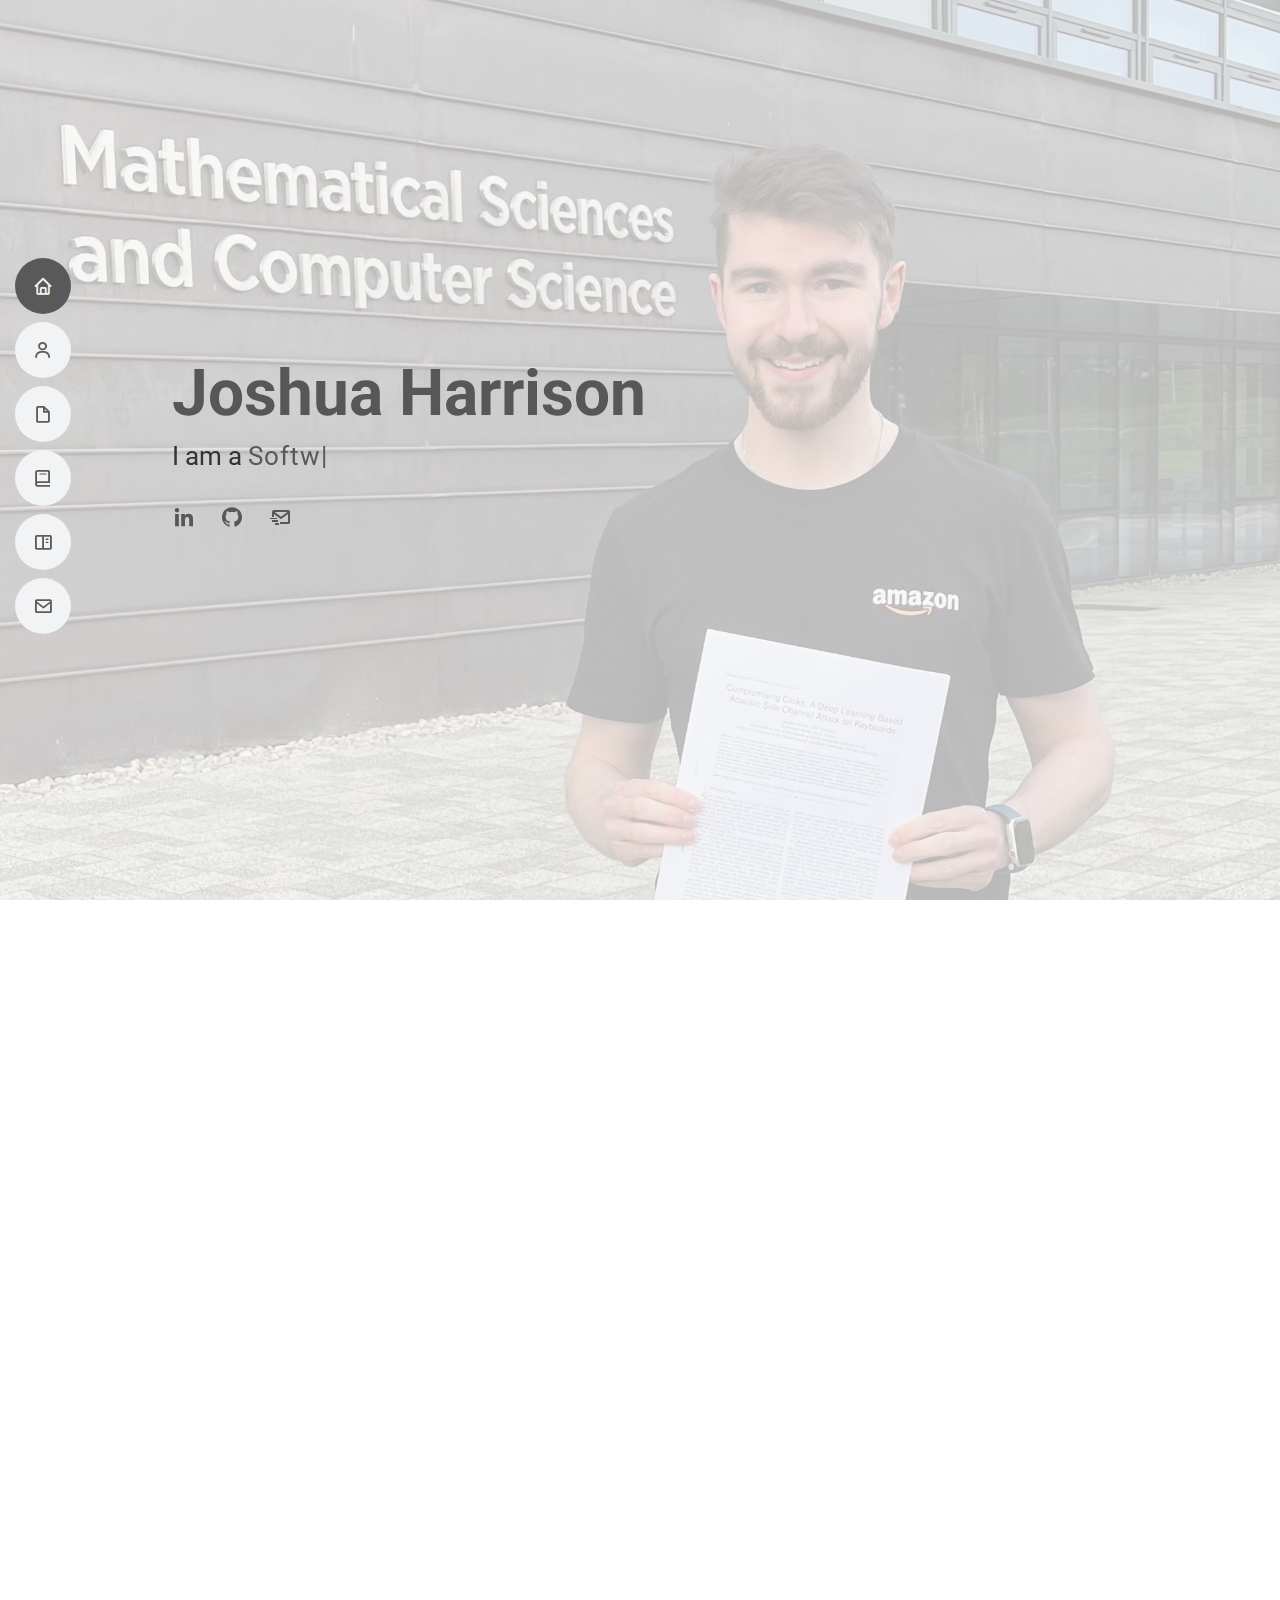
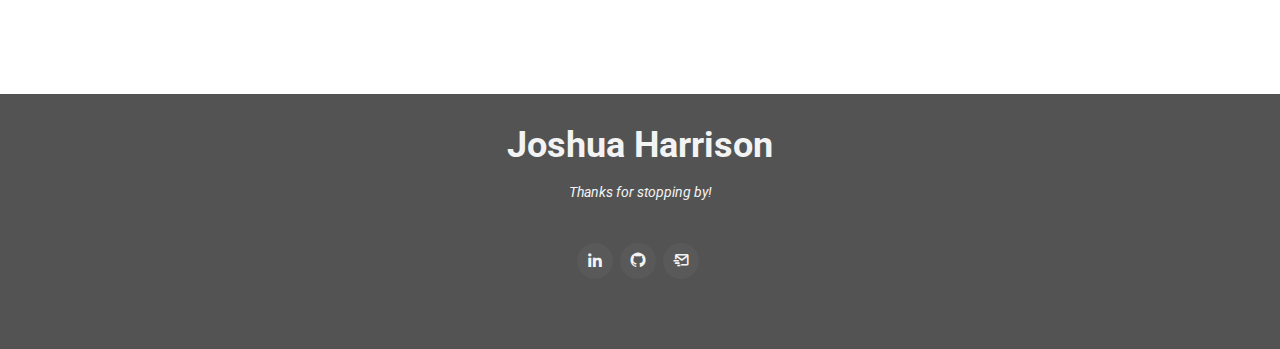
==== commit 43442a06: "small button style changes" ====
--- a/index.html
+++ b/index.html
@@ -407,7 +407,7 @@
 
             <div class="info">
               <div class="email">
-                  <a href="./AcousticAttack.html" style="text-decoration: none;"><button class="projectButton"><i class="bx bx-link"></i><h5>See more</h5></button></a>
+                  <a href="./AcousticAttack.html" style="text-decoration: none;"><button class="projectButton"><i class="bx bx-link"></i><h5>see more</h5></button></a>
               </div>
             </div>
 
--- a/assets/css/style.css
+++ b/assets/css/style.css
@@ -437,7 +437,7 @@
   justify-content: center;
   align-items: center;
   border-radius: 50px;
-  margin-right: 16px;
+  margin-right: 11px;
   transition: all 0.3s ease-in-out;
 }
 
@@ -447,7 +447,8 @@
   display: flex;
   justify-content: center;
   align-items: center;
-  padding: 13px;
+  padding: 14px;
+  background-color: #f3f3f3;
 }
 
 .about .info h5 {
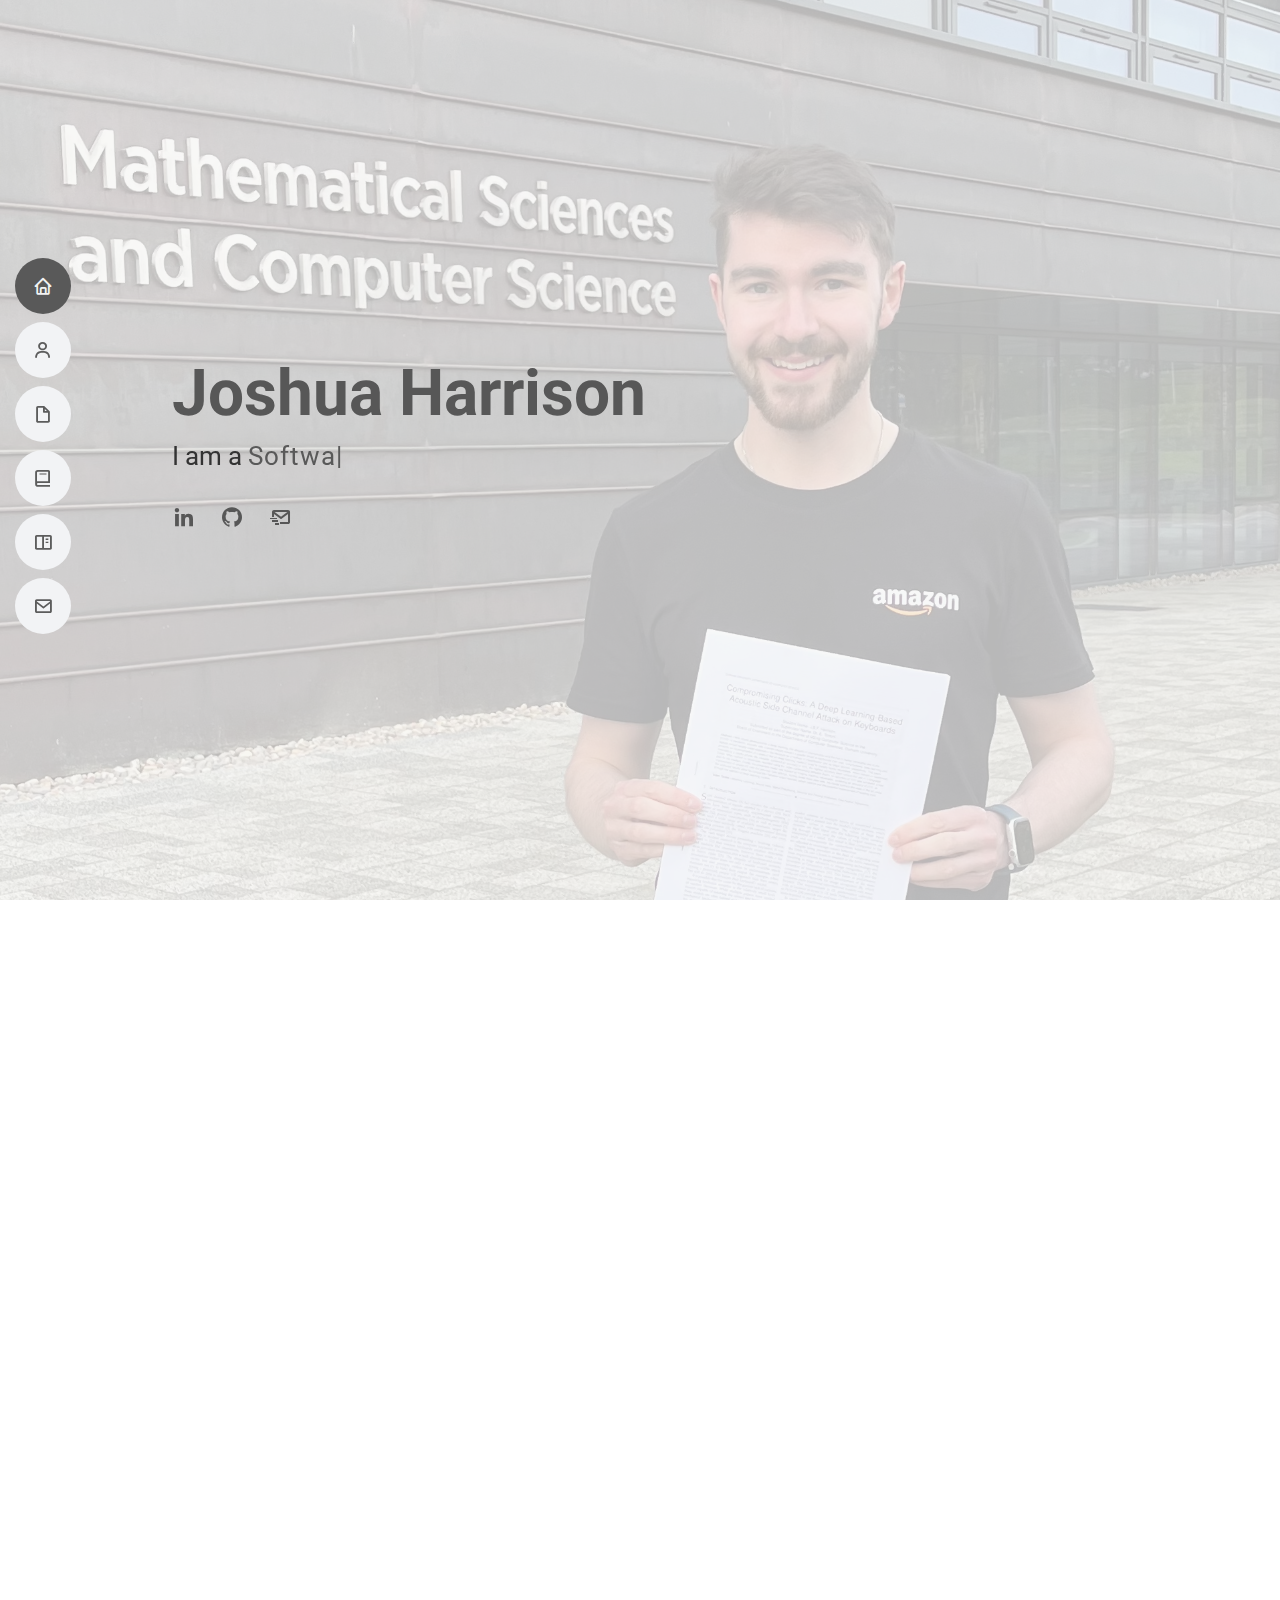
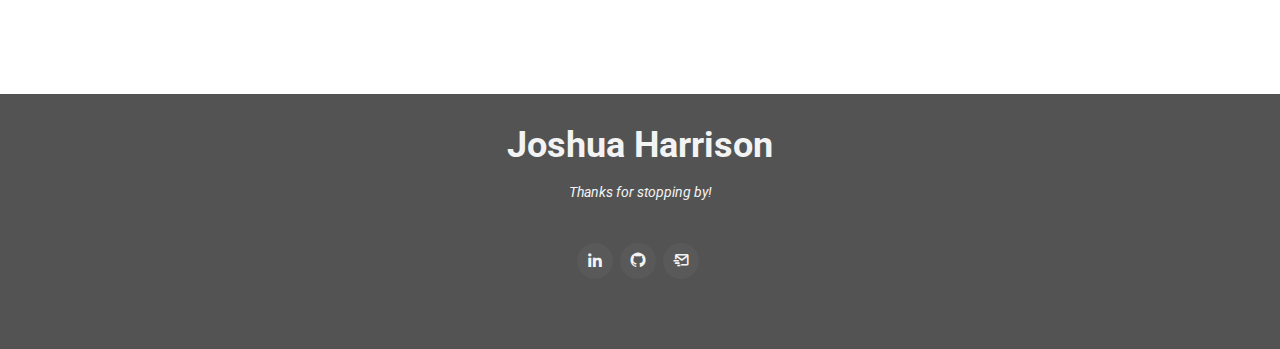
==== commit 67fd363f: "typo" ====
--- a/index.html
+++ b/index.html
@@ -65,7 +65,7 @@
     <div class="container" data-aos="zoom-in" data-aos-delay="100">
       <h1>Joshua Harrison</h1>
       <p>I am a <span class="typed"
-          data-typed-items="Software Development Engineer, first Class MEng Computer Scientist, published academic, Durham University graduate, music lover, book lover"></span>
+          data-typed-items="Software Development Engineer, first class MEng Computer Scientist, published academic, Durham University graduate, music lover, book lover"></span>
       </p>
       <div class="social-links">
         <a href="https://www.linkedin.com/in/jbfh/" class="linkedin"><i class="bx bxl-linkedin"></i></a>
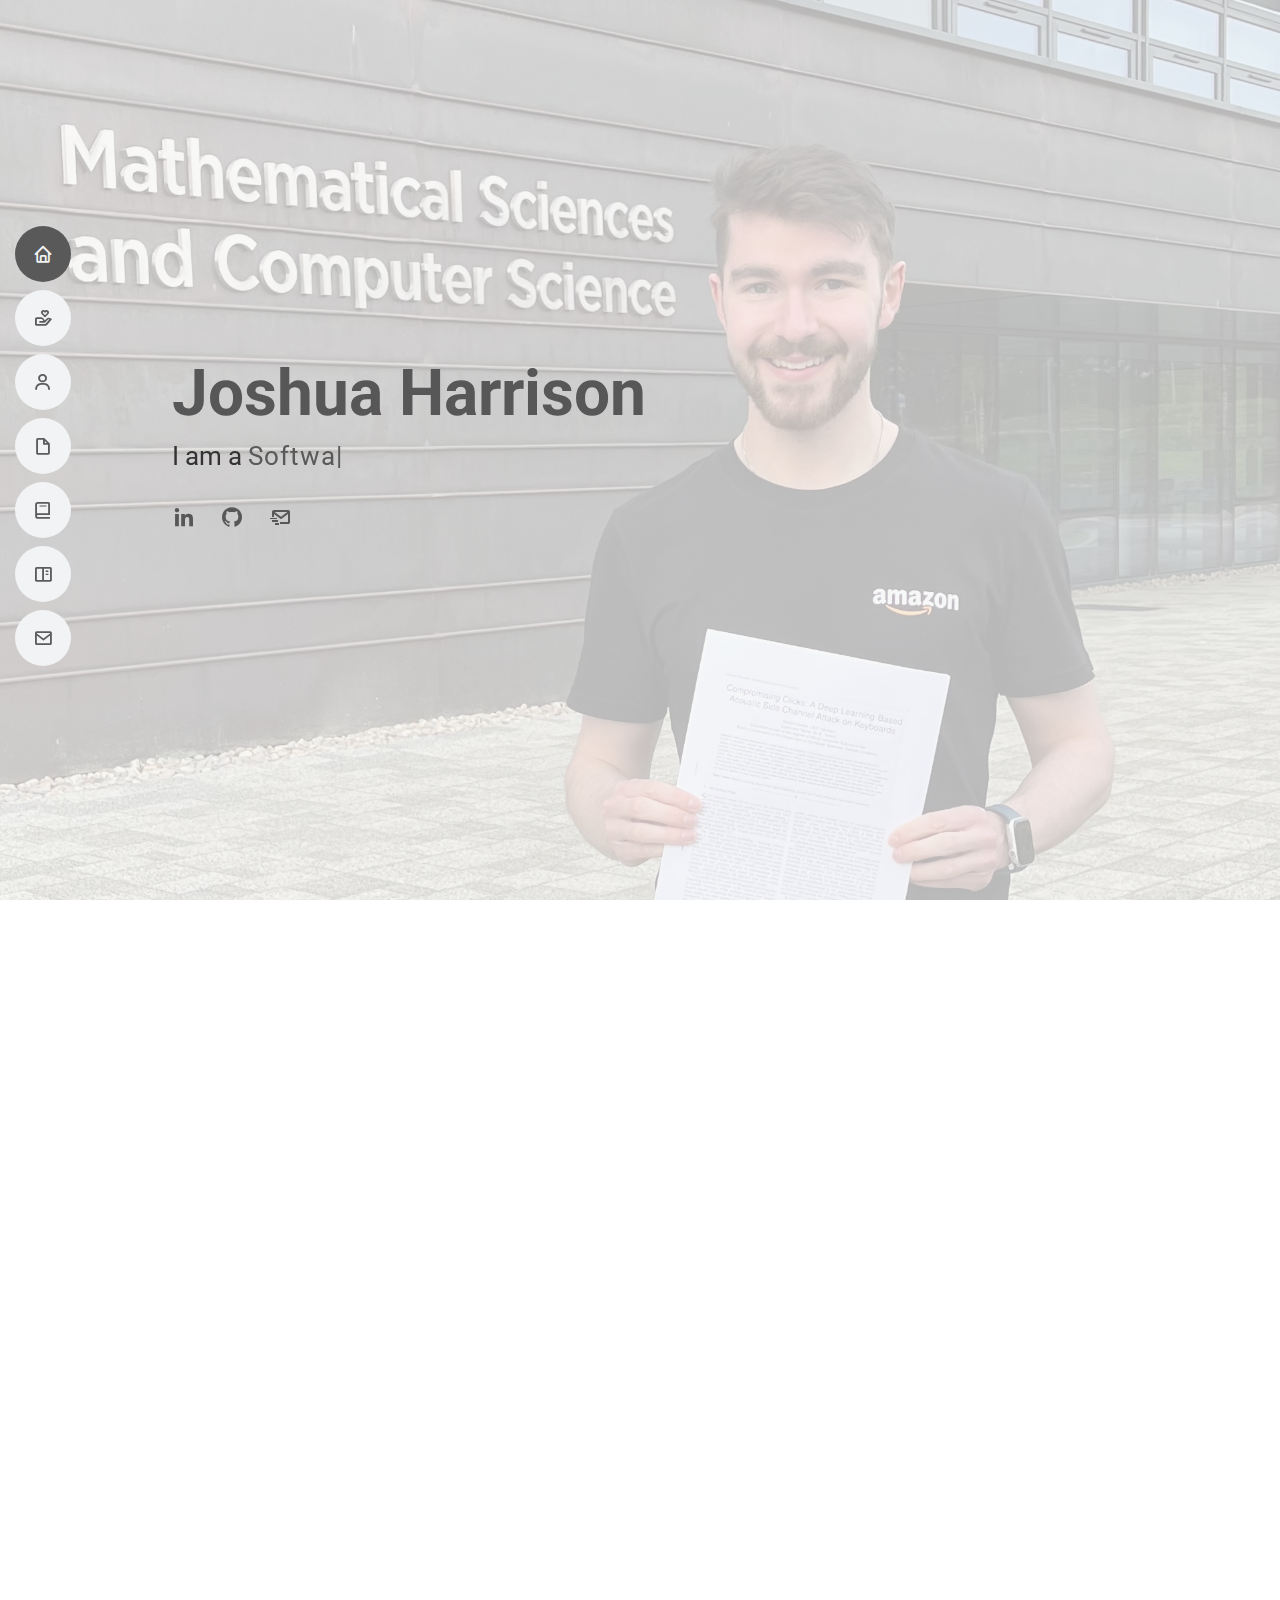
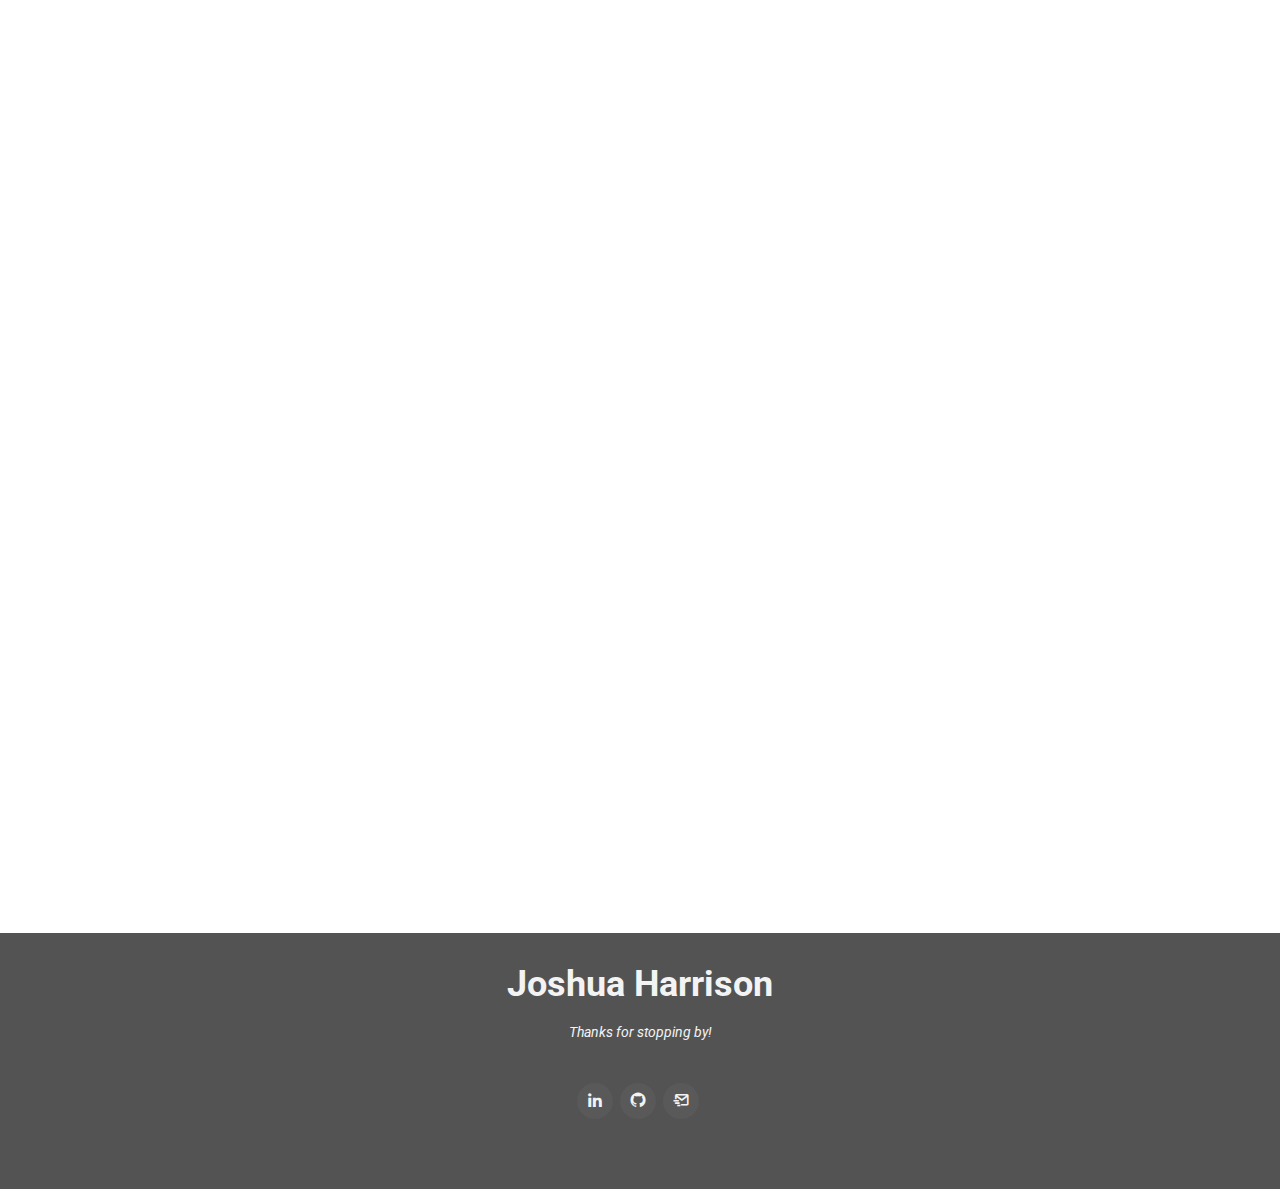
==== commit b91bb2d2: "Adds charity section" ====
--- a/index.html
+++ b/index.html
@@ -49,6 +49,7 @@
     <nav id="navbar" class="navbar nav-menu">
       <ul>
         <li><a href="#hero" class="nav-link scrollto active"><i class="bx bx-home"></i> <span>Home</span></a></li>
+        <li><a href="#donate" class="nav-link scrollto"><i class="bx bx-donate-heart"></i> <span>Charity Support</span></a></li>
         <li><a href="#about" class="nav-link scrollto"><i class="bx bx-user"></i> <span>About</span></a></li>
         <li><a href="#resume" class="nav-link scrollto"><i class="bx bx-file-blank"></i> <span>Resume</span></a></li>
         <li><a href="#papers" class="nav-link scrollto"><i class="bx bx-book"></i> <span>Published Papers</span></a></li>
@@ -65,7 +66,7 @@
     <div class="container" data-aos="zoom-in" data-aos-delay="100">
       <h1>Joshua Harrison</h1>
       <p>I am a <span class="typed"
-          data-typed-items="Software Development Engineer, first class MEng Computer Scientist, published academic, Durham University graduate, music lover, book lover"></span>
+          data-typed-items="Software Development Engineer, first class MEng Computer Scientist, published academic, Durham University graduate, DJ, Fencer, book lover"></span>
       </p>
       <div class="social-links">
         <a href="https://www.linkedin.com/in/jbfh/" class="linkedin"><i class="bx bxl-linkedin"></i></a>
@@ -77,6 +78,64 @@
 
   <main id="main">
 
+        <!-- ======= Donate Section ======= -->
+        <section id="donate" class="about">
+          <div class="container" data-aos="fade-up">
+            <div class="section-title">
+              <h2>Charity Support</h2>
+            </div>
+            <div class="row mt-2">
+              <div class="col-lg-4">
+                <img src="assets/img/KaiDonate.png" class="img-fluid" alt="" style="border-radius: 10px; filter: brightness(90%);">
+              </div>
+              <div class="col-lg-8 pt-4 pt-lg-0 content">
+                <h2 style="text-transform: none; font-weight: 500;">Support a Marathon effort for Marie Curie!</h2>
+                <p>
+                  My close friend Kai Widdeson will be running this year’s London Marathon with his Mum in aid of Marie Curie, 
+                  who support all types of terminal illness both for sufferers and their loved ones across the country.
+
+                  Kai and his Mum are not only some of the best runners I know, but equally the kindest people imaginable. 
+                  They have welcomed me many times into outings with them and truly never fail to bring a smile to those around them.
+
+                  I would be thrilled to see their fundraising reach its target (just £470 to go at time of writing!!) 
+                  so please, if you can, give a small charitable donation to their just giving page:
+                </p>
+    
+                <div class="info">
+                  <div class="email">
+                      <a href="https://www.justgiving.com/page/nikki-widdeson-1704994460917?utm_medium=fundraising&utm_content=page%2Fnikki-widdeson-1704994460917&utm_source=copyLink&utm_campaign=pfp-share" style="text-decoration: none;"><button class="projectButton"><i class="bx bx-link"></i><h5>donate!</h5></button></a>
+                  </div>
+                </div>
+    
+              </div>
+            </div>
+            <div class="row mt-2">
+              <div class="col-lg-4">
+                <img src="assets/img/RaisingVoices.png" class="img-fluid" alt="" style="border-radius: 10px; filter: brightness(90%);">
+              </div>
+              <div class="col-lg-8 pt-4 pt-lg-0 content">
+                <h2 style="text-transform: none; font-weight: 500;">Support Raising Voices to help prevent violence against women and children in Uganda</h2>
+                <p>
+                  Raising Voices are a small Uganda-based charity that work to prevent violence against women and children through a programme of effective education 
+                  and inspiration of activism in communities throughout Africa. They utilise modern educational science and a systematic process to analyse, 
+                  plan and implement curriculums and programmes in schools that aim to not only prevent violence, but build a self-sustaining culture and 
+                  movement in which education, critical thinking and the challenging of social injustice is not just encouraged, but deeply ingrained.
+
+                  They have an easy-to-use monthly donation scheme I highly recommend!
+                </p>
+    
+                <div class="info">
+                  <div class="email">
+                      <a href="https://raisingvoices.org" style="text-decoration: none;"><button class="projectButton"><i class="bx bx-link"></i><h5>donate!</h5></button></a>
+                  </div>
+                </div>
+
+    
+              </div>
+            </div>
+          </div>
+        </section><!-- End Donate Section -->
+
     <!-- ======= About Section ======= -->
     <section id="about" class="about">
       <div class="container" data-aos="fade-up">
@@ -92,21 +151,19 @@
           <div class="col-lg-8 pt-4 pt-lg-0 content">
             <h2 style="text-transform: none; font-weight: 500;">Hello World.</h2>
             <p>
-              With a year of dynamic experience as a Software Engineer at Amazon and two insightful internships at Barclays,
-              I've cultivated a solid foundation in feature development and collaborative dynamics. Through taking ownership of delivery workstreams
-              for global features I have assisted in customer retention, automated service alarming and real-time cloud usage analysis.
+              Innovative and results-driven Software Engineer with a Master's Degree in Computer Science from Durham University. 
+              With over 2 years of hands-on experience at Amazon, I've led initiatives to overhaul and expand key features on Prime Video, 
+              significantly enhancing user retention globally. Between employment and side projects, I have 6+ years of experience in a diverse tech stack, 
+              including Java, AWS, Python, and more.
               <br><br>
-              Beyond my career, my passion for machine learning and innate curiosity has driven projects
-              such as <a href="https://github.com/JBFH-Dev/Stock-Headline-Sentiment-Accuracy-Classifier">language-based stock analysis models</a>, 
-              <a href="https://github.com/JBFH-Dev/Yelp-Restaurant-Hybrid-Recommender-System">hybrid recommender systems</a>,
-              <a href="https://sway.office.com/1DdJevvHJ4UG0EzP?ref=Link&loc=mysways">contributions to national curriculums</a> and
-              a <a href="#papers">published paper</a> that found its way into news, blogs, and radio discussions across Canada, Brazil, the US, and the UK.
+              I've contributed to best-in-class research, with a <a href="#papers">publication</a> in the 2023 IEEE European Symposium on Security and Privacy, 
+              expanding the literature in acoustic side channel attacks on keyboards and novel applications of Deep Learning. My projects, 
+              such as a <a href="https://github.com/JBFH-Dev/Stock-Headline-Sentiment-Accuracy-Classifier">Stock Headline Sentiment Accuracy Classifier</a> and a Pegasus Image Generating DC-GAN, have both fostered an interest in, 
+              and showcased talent for, Machine Learning and Data Science.
               <br><br>
-              Thinking towards my future, my path is now aimed at the crossroads of technology and management. 
-              With a balanced experience in owning crucial meetings, rapid prioritisation and technical design
-              I'm excited about the prospect of contributing my skills to higher-level software engineering roles and transitioning into entry-level management positions. 
-              <br><br>
-              Join me as I navigate these paths and work towards bringing a balanced blend of innovation, customer delight and practicality to my work.
+              I hold certifications in SQL for Data Science and have a track record of success in both individual and collaborative projects. 
+              Beyond my professional pursuits, I am a versatile individual with interests ranging from DJ-ing and fencing to obstacle course 
+              racing and public speaking.
             </p>
             <div class="row">
               <div class="col-lg-6">
@@ -114,7 +171,7 @@
                   <li></li>
                   <li><i class="bi bi-chevron-right"></i> <strong>Location:</strong> <span>London, UK</span></li>
                   <li><i class="bi bi-chevron-right"></i> <strong>Relocation:</strong> <span>Possible</span></li>
-                  <li><i class="bi bi-chevron-right"></i> <strong>Employment:</strong> <span>SDE at Amazon <em>(1 year)</em></span></li>
+                  <li><i class="bi bi-chevron-right"></i> <strong>Employment:</strong> <span>SDE at Amazon <em>(1.5 years)</em></span></li>
                   <li><i class="bi bi-chevron-right"></i> <strong>Email:</strong> <span><a
                         href="mailto:josh@jbfh.com">josh@jbfh.com</a></span></li>
                 </ul>
@@ -209,7 +266,7 @@
             </div>
 
             <div class="progress">
-              <span class="skill">DevOps <i class="val">80%</i></span>
+              <span class="skill">PyTorch <i class="val">80%</i></span>
               <div class="progress-bar-wrap">
                 <div class="progress-bar" role="progressbar" aria-valuenow="80" aria-valuemin="0" aria-valuemax="100">
                 </div>
@@ -229,7 +286,7 @@
           <div class="col-lg-6">
 
             <div class="progress">
-              <span class="skill">C <i class="val">60%</i></span>
+              <span class="skill">Pandas <i class="val">60%</i></span>
               <div class="progress-bar-wrap">
                 <div class="progress-bar" role="progressbar" aria-valuenow="60" aria-valuemin="0" aria-valuemax="100">
                 </div>
@@ -253,7 +310,7 @@
             </div>
 
             <div class="progress">
-              <span class="skill">Hadoop <i class="val">40%</i></span>
+              <span class="skill">SageMaker <i class="val">40%</i></span>
               <div class="progress-bar-wrap">
                 <div class="progress-bar" role="progressbar" aria-valuenow="40" aria-valuemin="0" aria-valuemax="100">
                 </div>
@@ -320,10 +377,10 @@
               <h5>08/2022 - Present</h5>
               <p><em>Amazon</em></p>
               <ul>
-                <li>Improved customer retention by adapting Prime Video Channels' 'Remind Me Later' feature for global use.</li>
-                <li>Reduced oncall workload by taking ownership of automated alarming strategies for large scale services using AWS CDK.</li>
-                <li>Identified and engaged with service vulnerabilities by particing in team's oncall rota.</li>
-                <li>Increased access to employee support networks by actively developing and maintaining the Mental Health & Welbeing affinity group website.</li>
+                <li>Retained over 504,000 subscriptions globally by overhauling and expanding the “Remind Me Later” feature on Prime Video</li>
+                <li>Increased marketplace availability of retention initiatives by 100% through implementation of scalable Java classes</li>
+                <li>Reduced team’s operational overhead by 49% by auditing AWS Cloudwatch Alarms using AWS CDK</li>
+                <li>Managed in-house CI/CD pipelines featuring automated unit and integration testing</li>
               </ul>
             </div>
             <div class="resume-item">
@@ -332,10 +389,8 @@
               <h5>06/2021 - 08/2021</h5>
               <p><em>Barclays</em></p>
               <ul>
-                <li>Optimized and automated distributed cloud resource monitoring from
-                  taking hours to minutes through VBA programming.</li>
-                <li>Took ownership and led a neurodiversity awareness event
-                  with 800+ invitees.</li>
+                <li>Automated cloud resource usage reporting using VBA, reducing budgeting time overhead by 90%</li>
+                <li>Utilized Agile methodology to perform resource management and reallocation on an in-house Cloud Data Platform</li>
               </ul>
             </div>
             <div class="resume-item">
@@ -344,8 +399,7 @@
               <h5>07/2020 - 08/2020</h5>
               <p><em>Barclays</em></p>
               <ul>
-                <li>Contributed to data reconciliation for the European Securities and Markets Authority across 14 tables and over 3,000,000 records using Hadoop, Excel, SQL
-                  and HIVE.</li>
+                <li>Developed data quality checks for over 3,000,000+ records for reports to European Securities and Markets Authority</li>
                 <li>Improved DevOps usage and project
                   management by migrating team from JIRA
                   to Rally.</li>
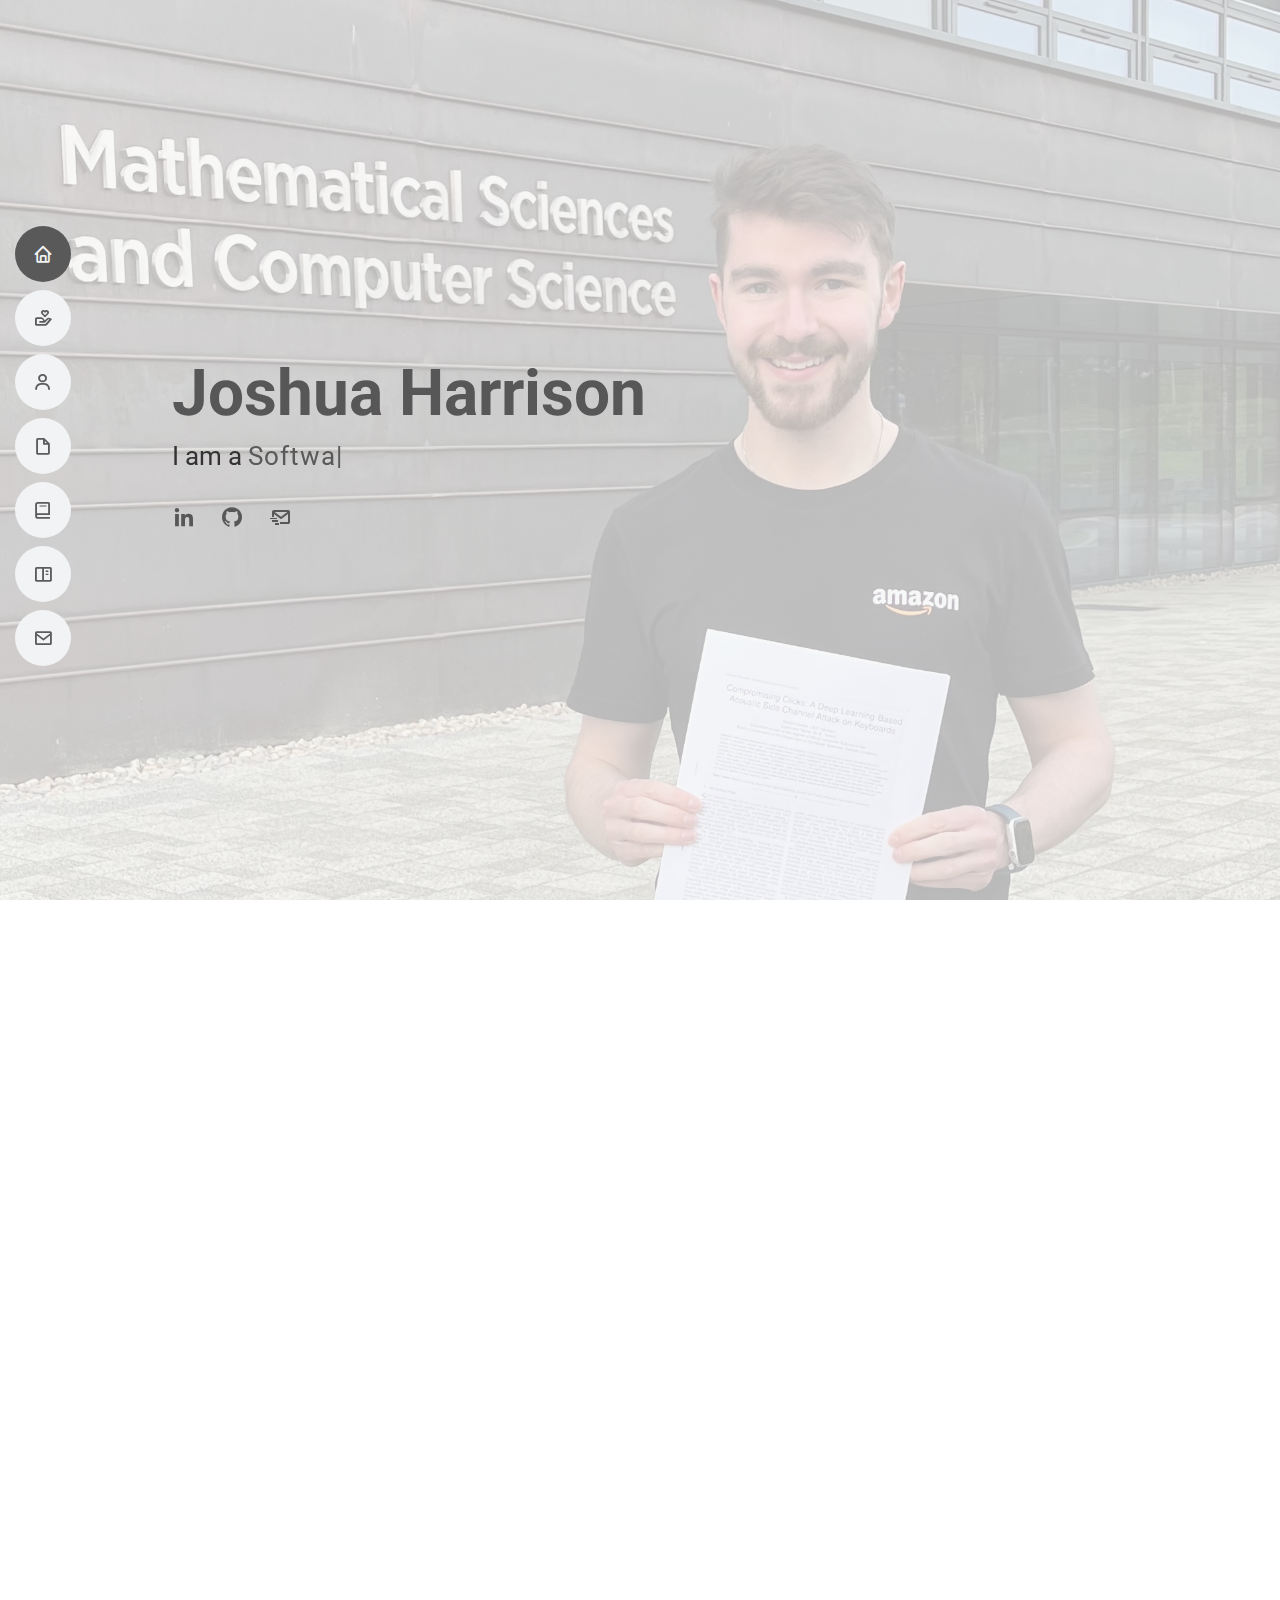
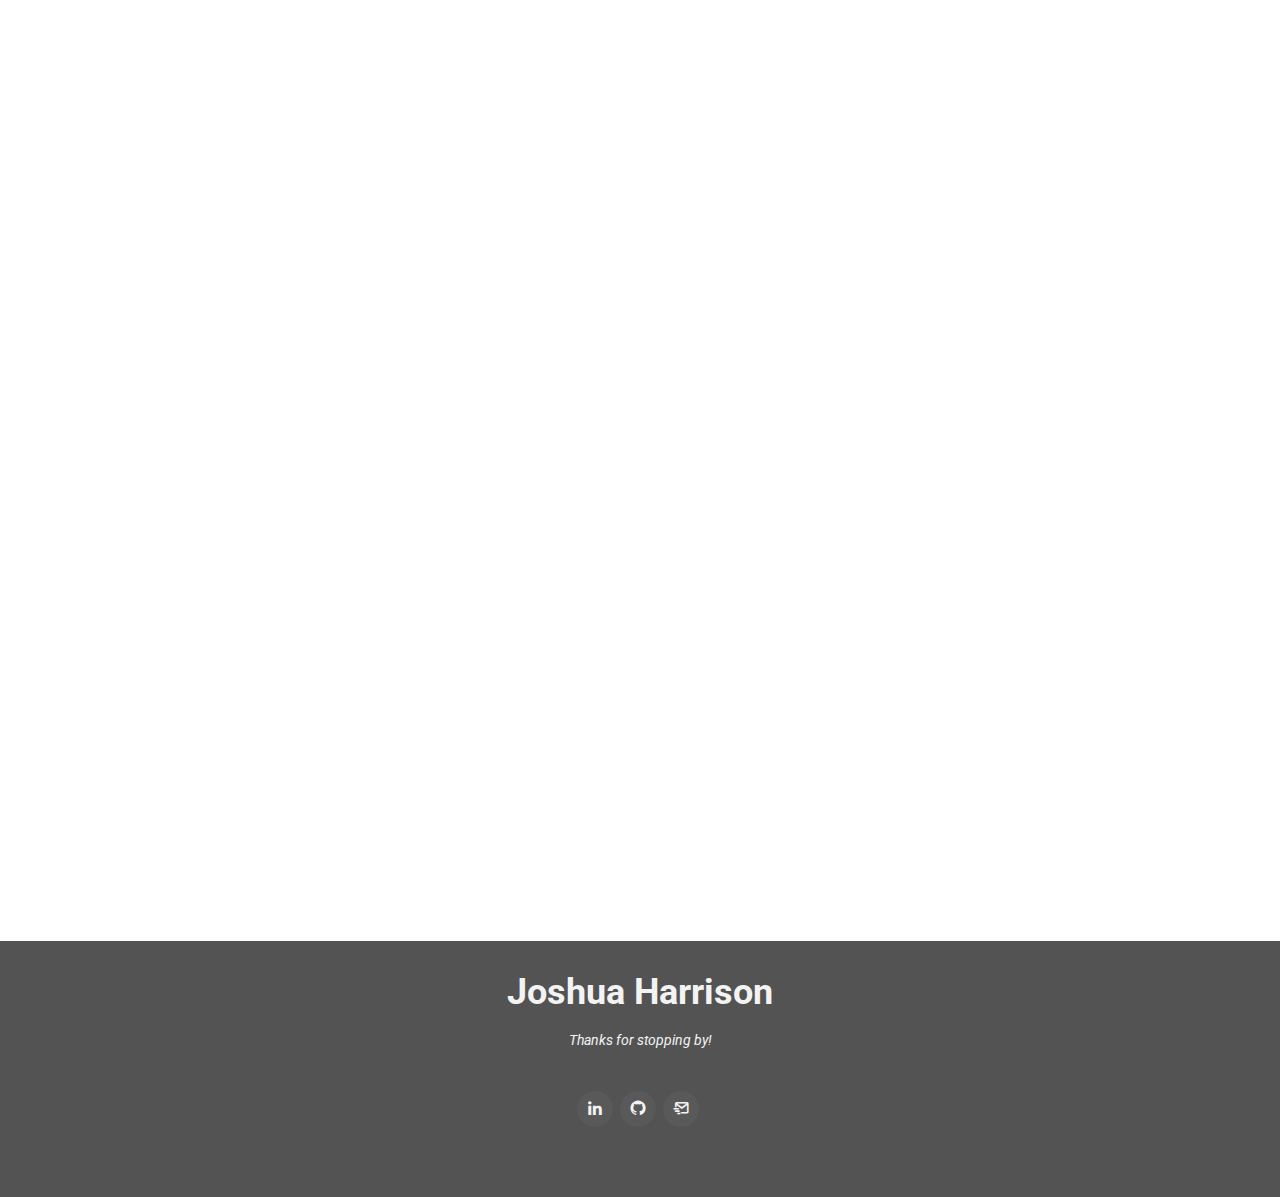
==== commit a7c8ba37: "adjusts padding" ====
--- a/index.html
+++ b/index.html
@@ -84,7 +84,7 @@
             <div class="section-title">
               <h2>Charity Support</h2>
             </div>
-            <div class="row mt-2">
+            <div class="row">
               <div class="col-lg-4">
                 <img src="assets/img/KaiDonate.png" class="img-fluid" alt="" style="border-radius: 10px; filter: brightness(90%);">
               </div>
@@ -109,7 +109,7 @@
     
               </div>
             </div>
-            <div class="row mt-2">
+            <div class="row mt-4">
               <div class="col-lg-4">
                 <img src="assets/img/RaisingVoices.png" class="img-fluid" alt="" style="border-radius: 10px; filter: brightness(90%);">
               </div>
